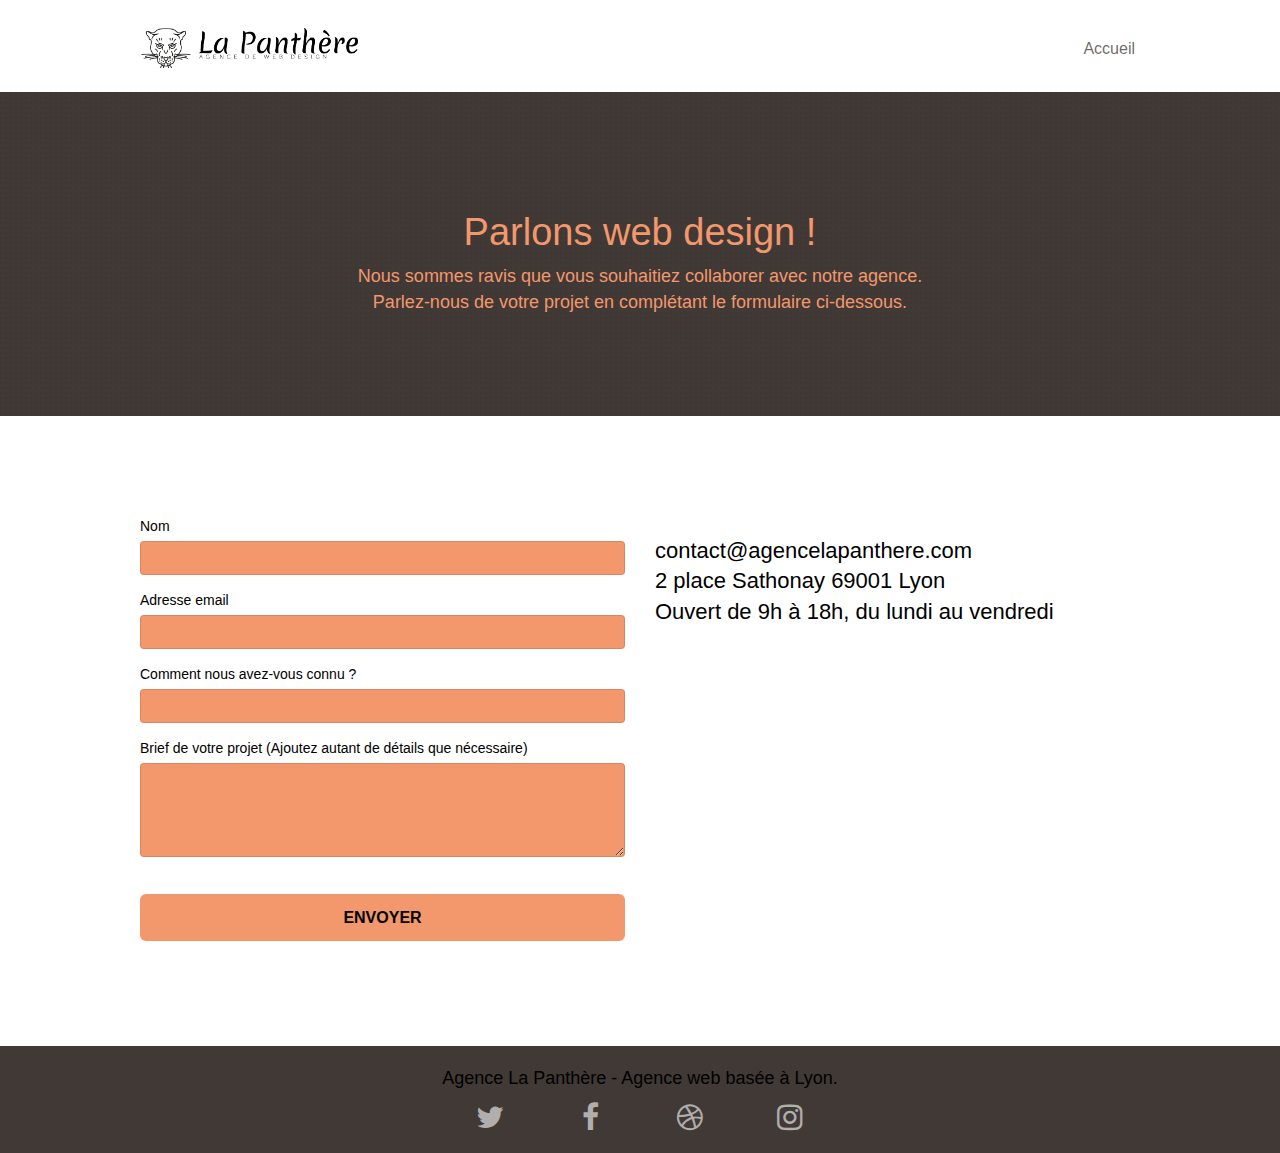
==== contact.html @ 07dc790e "codesource" ====
<!doctype html>
<html lang="fr">

<head>
	<meta charset="utf-8">
	<meta name="robots" content="index, follow">
	<meta name="description" content="Agence Web basée à Lyon –  la Panthère agence est une agence de Webdesign qui aide les entreprises à devenir attractives et visibles sur internet...">
	<meta name="viewport" content="width=device-width, initial-scale=1.0, viewport-fit=cover">
	<meta name="google-site-verification" content="GuNSpvfTi1DtYLwEtKOW0Fec4HpAKzJVIDXXCR2cjEI" />

	<link rel="shortcut icon" type="image/png" href="./img/favicon.png">
	<link rel="stylesheet" type="text/css" href="./css/bootstrap.min.css">
	<link rel="stylesheet" type="text/css" href="./css/style.css">
	<link rel="stylesheet" type="text/css" href="./css/font-awesome.min.css">
	<link rel="stylesheet" type="text/css" href="./css/et-line.min.css">

	<script src="./js/jquery-2.1.0.min.js"></script>
	<script src="./js/bootstrap.min.js"></script>
	<script src="./js/blocs.min.js"></script>
	<script src="./js/jqBootstrapValidation.js"></script>
	<script src="./js/formHandler.min.js"></script>
	<title>Contact</title>


	<!-- Analytics -->
	<script async src="https://www.googletagmanager.com/gtag/js?id=AW-CONVERSION_ID" defer></script>
	<script>
		window.dataLayer = window.dataLayer || [];
		function gtag() { dataLayer.push(arguments); }
		gtag('js', new Date());

		gtag('config', 'AW-CONVERSION_ID');
	</script>
	<!-- Analytics END -->

</head>

<body>
	<!-- Principal conteneur -->
	<div class="page-container">

		<!-- bloc-0 -->
		<header class="bloc bgc-white l-bloc " id="bloc-0">
			<div class="container bloc-sm">
				<nav class="navbar row" aria-label="navigation">
					<div class="navbar-header">
						<a class="navbar-brand" href="index.html"><img src="img/agence-la-panthere-monochrome.webp"
								alt="Agence Webdesign la Panthère" height="40" /></a>
						<button id="nav-toggle" type="button" class="ui-navbar-toggle navbar-toggle"
							data-toggle="collapse" data-target=".navbar-1">
							<span class="sr-only">Toggle navigation</span>
							<span class="icon-bar"></span>
							<span class="icon-bar"></span>
							<span class="icon-bar"></span>
						</button>
					</div>
					<div class="collapse navbar-collapse navbar-1 special-dropdown-nav">
						<ul class="site-navigation nav navbar-nav">
							<li>
								<a href="index.html">Accueil</a>
							</li>
						</ul>
					</div>
				</nav>
			</div>
		</header>
		<!-- bloc-0 END -->

		<!-- bloc-6 -->
		<Main>
			<section class="bloc bg-dots-bg bg-repeat bgc-atomic-tangerine d-bloc bloc-bg-texture texture-paper"
				id="bloc-6">
				<div class="container bloc-lg">
					<div class="row">
						<div class="col-sm-12">
							<h1 class="text-center hero-bloc-text tc-white">
								Parlons web design !
							</h1>
							<p class="text-center mg-lg tc-white tight-width-whitespace">
								Nous sommes ravis que vous souhaitiez collaborer avec notre agence.
								<br>
								Parlez-nous de votre projet en complétant le formulaire ci-dessous.
							</p>
						</div>
					</div>
				</div>
			</section>
			<!-- bloc-6 END -->

			<!-- bloc-7 -->
			<div class="bloc bgc-white l-bloc" id="bloc-7">
				<div class="container bloc-lg">
					<div class="row">
						<div class="col-sm-6">
							<form id="form_1" novalidate data-success-msg="Votre message a été envoyé." data-fail-msg="Désolé, il semble que notre serveur de messagerie ne réponde pas, Désolé pour le dérangement !">
								<div class="form-group">
									<label for="Nom">
										Nom
									</label>
									<input type="text" name="Nom" id="Nom" class="form-control orange-bc"
										required="required" />
								</div>
								<div class="form-group">
									<label for="email">
										Adresse email
									</label>
									<input type="email" name="email" id="email"
										class="form-control orange-bc" required="required" />
								</div>
								<div class="form-group">
									<label for="connaissance">
										Comment nous avez-vous connu ?
									</label>
									<input type="email" name="connu" id="connaissance"
										class="form-control orange-bc" required="required" />
								</div>
								<div class="form-group">
									<label for="message">
										Brief de votre projet (Ajoutez autant de détails que nécessaire)<br>
									</label>
									<textarea name="brief" id="message" class="form-control orange-bc" rows="4"
										cols="50" required="required">

						</textarea>
								</div>
								<button class="bloc-button btn btn-lg btn-block cta-hero btn-atomic-tangerine"
									type="submit">
									Envoyer
								</button>
							</form>
						</div>
						<div class="col-sm-6">
							<h2>
								contact@agencelapanthere.com
								<br>
								2 place Sathonay 69001 Lyon
								<br>
								Ouvert de 9h à 18h, du lundi au vendredi<br>
							</h2>
						</div>
					</div>
				</div>
			</div>
		</Main>
		<!-- bloc-7 END -->

		<!-- ScrollToTop Button -->
		<a href="#" class="bloc-button btn btn-d scrollToTop" onclick="scrollToTarget('1')"
			aria-label="retour en haut de page">
			<span class="fa fa-chevron-up"></span>
		</a>
		<!-- ScrollToTop Button END-->


		<!-- Footer - bloc-8 -->
		<footer class="bloc bgc-atomic-tangerine d-bloc" id="bloc-8">
			<div class="container bloc-sm">
				<div class="row">
					<div class="col-sm-12">
						<p class="text-center white">
							Agence La Panthère - Agence web basée à Lyon.<br>
						</p>
						<div class="row row-no-gutters social">
							<div class="col-sm-3">
								<div class="text-center">
									<a class="social" href="#" aria-label="twitter"><span
											class="fa fa-twitter icon-md"></span></a>
								</div>
							</div>
							<div class="col-sm-3">
								<div class="text-center">
									<a class="social" href="#" aria-label="facebook"><span
											class="fa fa-facebook icon-md"></span></a>
								</div>
							</div>
							<div class="col-sm-3">
								<div class="text-center">
									<a class="social" href="#" aria-label="dribble"><span
											class="fa fa-dribbble icon-md"></span></a>
								</div>
							</div>
							<div class="col-sm-3">
								<div class="text-center">
									<a class="social" href="#" aria-label="instgram"><span
											class="fa fa-instagram icon-md"></span></a>
								</div>
							</div>
						</div>
					</div>
				</div>
			</div>
		</footer>
		<!-- Footer - bloc-8 END -->

	</div>
	<!-- Principal conteneur END -->


</body>

</html>
---- css/style.css ----
body {
    margin: 0;
    padding: 0;
    background: #FFF;
    overflow-x: hidden;
    -webkit-font-smoothing: antialiased;
    -moz-osx-font-smoothing: grayscale;
}

a,
button {
    transition: all .3s ease-in-out;
    outline: none!important;
}

a:hover {
    text-decoration: none;
    cursor: pointer;
}

#page-loading-blocs-notifaction {
    position: fixed;
    top: 0;
    bottom: 0;
    width: 100%;
    z-index: 100000;
    background: #FFFFFF url("img/pageload-spinner.gif") no-repeat center center;
}

.bloc {
    width: 100%;
    clear: both;
    background: 50% 50% no-repeat;
    padding: 0 50px;
    -webkit-background-size: cover;
    -moz-background-size: cover;
    -o-background-size: cover;
    background-size: cover;
    position: relative;
}

.bloc .container {
    padding-left: 0;
    padding-right: 0;
}

.bloc-lg {
    padding: 100px 50px;
}

.bloc-md {
    padding: 50px;
}

.bloc-sm {
    padding: 20px 50px;
}

.bg-center,
.bg-l-edge,
.bg-r-edge,
.bg-t-edge,
.bg-b-edge,
.bg-tl-edge,
.bg-bl-edge,
.bg-tr-edge,
.bg-br-edge,
.bg-repeat {
    -webkit-background-size: auto!important;
    -moz-background-size: auto!important;
    -o-background-size: auto!important;
    background-size: auto!important;
}

.bg-repeat {
    background: repeat;
}

.bg-t-edge {
    background: top no-repeat;
}

.bloc-bg-texture::before {
    content: "";
    background-size: 2px 2px;
    position: absolute;
    top: 0;
    bottom: 0;
    left: 0;
    right: 0;
}

.texture-paper::before {
    background: url("img/texture-paper.png");
    background-size: 280px 280px;
}

.b-parallax {
    background-attachment: fixed;
}

.d-bloc {
    color: rgba(255, 255, 255, .7);
}

.d-bloc button:hover {
    color: rgba(255, 255, 255, .9);
}

.d-bloc .icon-round,
.d-bloc .icon-square,
.d-bloc .icon-rounded,
.d-bloc .icon-semi-rounded-a,
.d-bloc .icon-semi-rounded-b {
    border-color: rgba(255, 255, 255, .9);
}

.d-bloc .divider-h span {
    border-color: rgba(255, 255, 255, .2);
}

.d-bloc .a-btn,
.d-bloc .navbar a,
.d-bloc .navbar-brand,
.d-bloc a .icon-sm,
.d-bloc a .icon-md,
.d-bloc a .icon-lg,
.d-bloc a .icon-xl,
.d-bloc h1 a,
.d-bloc h2 a,
.d-bloc h3 a,
.d-bloc h4 a,
.d-bloc h5 a,
.d-bloc h6 a,
.d-bloc p a {
    color: rgba(255, 255, 255, .6);
}

.d-bloc .a-btn:hover,
.d-bloc .navbar a:hover,
.d-bloc .navbar-brand:hover,
.d-bloc a:hover .icon-sm,
.d-bloc a:hover .icon-md,
.d-bloc a:hover .icon-lg,
.d-bloc a:hover .icon-xl,
.d-bloc h1 a:hover,
.d-bloc h2 a:hover,
.d-bloc h3 a:hover,
.d-bloc h4 a:hover,
.d-bloc h5 a:hover,
.d-bloc h6 a:hover,
.d-bloc p a:hover {
    color: rgba(255, 255, 255, 1);
}

.d-bloc .navbar-toggle .icon-bar {
    background: rgba(255, 255, 255, 1);
}

.d-bloc .btn-wire,
.d-bloc .btn-wire:hover {
    color: rgba(255, 255, 255, 1);
    border-color: rgba(255, 255, 255, 1);
}

.d-bloc .panel {
    color: rgba(0, 0, 0, .5);
}

.d-bloc .panel button:hover {
    color: rgba(0, 0, 0, .7);
}

.d-bloc .panel icon {
    border-color: rgba(0, 0, 0, .7);
}

.d-bloc .panel .divider-h span {
    border-color: rgba(0, 0, 0, .1);
}

.d-bloc .panel .a-btn {
    color: rgba(0, 0, 0, .6);
}

.d-bloc .panel .a-btn:hover {
    color: rgba(0, 0, 0, 1);
}

.d-bloc .panel .btn-wire,
.d-bloc .panel .btn-wire:hover {
    color: rgba(0, 0, 0, .7);
    border-color: rgba(0, 0, 0, .3);
}

.d-bloc .panel,
.l-bloc {
    color: rgba(0, 0, 0, .5);
}

.d-bloc .panel button:hover,
.l-bloc button:hover {
    color: rgba(0, 0, 0, .7);
}

.l-bloc .icon-round,
.l-bloc .icon-square,
.l-bloc .icon-rounded,
.l-bloc .icon-semi-rounded-a,
.l-bloc .icon-semi-rounded-b {
    border-color: rgba(0, 0, 0, .7);
}

.d-bloc .panel .divider-h span,
.l-bloc .divider-h span {
    border-color: rgba(0, 0, 0, .1);
}

.d-bloc .panel .a-btn,
.l-bloc .a-btn,
.l-bloc .navbar a,
.l-bloc .navbar-brand,
.l-bloc a .icon-sm,
.l-bloc a .icon-md,
.l-bloc a .icon-lg,
.l-bloc a .icon-xl,
.l-bloc h1 a,
.l-bloc h2 a,
.l-bloc h3 a,
.l-bloc h4 a,
.l-bloc h5 a,
.l-bloc h6 a,
.l-bloc p a {
    color: rgba(0, 0, 0, .6);
}

.d-bloc .panel .a-btn:hover,
.l-bloc .a-btn:hover,
.l-bloc .navbar a:hover,
.l-bloc .navbar-brand:hover,
.l-bloc a:hover .icon-sm,
.l-bloc a:hover .icon-md,
.l-bloc a:hover .icon-lg,
.l-bloc a:hover .icon-xl,
.l-bloc h1 a:hover,
.l-bloc h2 a:hover,
.l-bloc h3 a:hover,
.l-bloc h4 a:hover,
.l-bloc h5 a:hover,
.l-bloc h6 a:hover,
.l-bloc p a:hover {
    color: rgba(0, 0, 0, 1);
}

.l-bloc .navbar-toggle .icon-bar {
    color: rgba(0, 0, 0, .6);
}

.d-bloc .panel .btn-wire,
.d-bloc .panel .btn-wire:hover,
.l-bloc .btn-wire,
.l-bloc .btn-wire:hover {
    color: rgba(0, 0, 0, .7);
    border-color: rgba(0, 0, 0, .3);
}

.voffset {
    margin-top: 30px;
}

.voffset-lg {
    margin-top: 80px;
}

.row-no-gutters {
    margin-right: 0;
    margin-left: 0;
}

.row.row-no-gutters > [class^="col-"],
.row.row-no-gutters > [class*=" col-"] {
    padding-right: 0;
    padding-left: 0;
}

#bloc-1-hero h1 {
    font-size: 32px;
}

.navbar {
    margin-bottom: 0;
    z-index: 1;
}

.navbar-brand {
    height: auto;
    padding: 3px 15px;
    font-size: 25px;
    font-weight: normal;
    font-weight: 600;
    line-height: 44px;
}

.navbar-brand img {
    max-height: 200px;
    margin: 0 5px 0 0;
    display: inline;
}

.navbar-brand img[src$=svg] {
    min-width: 100px;
}

.nav-center .navbar-brand img {
    margin: 0;
}

.navbar .nav {
    padding-top: 2px;
    margin-right: -16px;
    float: right;
    z-index: 1;
}

.nav > li {
    float: left;
    margin-top: 4px;
    font-size: 16px;
}

.navbar-nav .open .dropdown-menu > li > a {
    text-align: inherit;
}

.nav > li a:hover,
.nav > li a:focus {
    background: transparent;
}

.navbar-toggle {
    margin: 10px 10px 0 0;
    border: 0px;
}

.navbar-toggle:hover {
    background: transparent!important;
}

.navbar-toggle .icon-bar {
    background-color: rgba(0, 0, 0, .5);
    width: 26px;
}

.nav-invert .navbar .nav {
    float: left;
}

.nav-invert .navbar-header,
.nav-invert .navbar-brand {
    float: right;
    position: relative;
    z-index: 2;
}

@media (min-width: 768px) {
    .site-navigation {
        position: absolute;
        top: 50%;
        right: 20px;
        transform: translate(0, -50%);
        -webkit-transform: translateY(-50%);
    }
    .nav > li .dropdown-menu a,
    .nav > li .dropdown-menu a:hover {
        color: #484848;
    }
    .nav-invert .site-navigation {
        left: 0;
        right: 0;
    }
    .nav-center {
        text-align: center;
    }
    .nav-center .navbar-header {
        width: 100%;
    }
    .nav-center .navbar-header,
    .nav-center .navbar-brand,
    .nav-center .nav > li {
        float: none;
        display: inline-block;
    }
    .nav-center .site-navigation {
        position: relative;
        width: 100%;
        right: 0;
        margin-right: 0px;
        margin-top: 20px;
    }
    .nav-center.mini-nav .navbar-toggle {
        float: none;
        margin: 10px auto 0;
    }
}

.nav > li > .dropdown a {
    background: none!important;
    display: block;
    padding: 14px 15px;
}

nav .caret {
    margin: 0 5px;
}

.dropdown-menu .dropdown-menu {
    top: -8px;
    left: 100%;
}

.dropdown-menu .dropmenu-flow-right {
    top: 100%;
    left: 0;
    margin-left: -1px;
    border-top-left-radius: 0;
    border-top-right-radius: 0;
}

.dropdown-menu .dropdown span {
    border: 4px solid black;
    border-top-color: transparent;
    border-right-color: transparent;
    border-bottom-color: transparent;
    margin: 6px -5px 0 0!important;
    float: right;
}

.mg-md {
    margin-top: 10px;
    margin-bottom: 20px;
}

.mg-lg {
    margin-top: 10px;
    margin-bottom: 40px;
}

.btn {
    margin: 0 5px 5px 0;
}

.btn.pull-right {
    margin: 0 0 5px 5px;
}

.btn-d,
.btn-d:hover,
.btn-d:focus {
    color: #FFF;
    background: rgba(0, 0, 0, .3);
}

button {
    outline: none!important;
}

.btn-rd {
    border-radius: 40px;
}

.btn-clean {
    border: 1px solid rgba(0, 0, 0, .08);
    border-bottom-color: rgba(0, 0, 0, .1);
    text-shadow: 0 1px 0 rgba(0, 0, 1, .1);
    box-shadow: 0 1px 3px rgba(0, 0, 1, .25), inset 0 1px 0 0 rgba(255, 255, 255, .15);
}

.icon-md {
    font-size: 30px!important;
}

.icon-lg {
    font-size: 60px!important;
}

.sm-shadow {
    text-shadow: 0 1px 2px rgba(0, 0, 0, .3);
}

.panel-sq,
.panel-sq .panel-heading,
.panel-sq .panel-footer {
    border-radius: 0;
}

.panel-rd {
    border-radius: 30px;
}

.panel-rd .panel-heading {
    border-radius: 29px 29px 0 0;
}

.panel-rd .panel-footer {
    border-radius: 0 0 29px 29px;
}

.form-control {
    border-color: rgba(0, 0, 0, .1);
    box-shadow: none;
    color:#000;
}

.scrollToTop {
    width: 40px;
    height: 40px;
    position: fixed;
    bottom: 20px;
    right: 20px;
    opacity: 0;
    z-index: 500;
    transition: all .3s ease-in-out;
}

.scrollToTop span {
    margin-top: 6px;
}

.showScrollTop {
    font-size: 14px;
    opacity: 1;
}

a[data-lightbox] {
    position: relative;
    display: block;
    text-align: center;
}

a[data-lightbox]:hover::before {
    content: "+";
    font-family: "HelveticaNeue-Light", "Helvetica Neue Light", "Helvetica Neue", Helvetica, Arial;
    font-size: 32px;
    width: 50px;
    height: 50px;
    margin-left: -25px;
    border-radius: 50%;
    background: rgba(0, 0, 0, .6);
    color: #FFF;
    font-weight: 100;
    z-index: 1;
    position: absolute;
    top: 50%;
    transform: translateY(-50%);
    -webkit-transform: translateY(-50%);
}

a[data-lightbox]:hover img {
    opacity: 0.6;
    -webkit-animation-fill-mode: none;
    animation-fill-mode: none;
}

#lightbox-modal {
    display: flex;
    align-items: center;
}

#lightbox-modal .modal-dialog {
    width: 90%;
    max-width: 900px;
    margin: 0 auto 0;
}

#lightbox-modal .modal-dialog img {
    max-height: 90vh;
    margin: 0 auto;
}

.lightbox-caption {
    padding: 20px;
    color: #FFF;
    background: rgba(0, 0, 0, .5);
    position: absolute;
    left: 15px;
    right: 15px;
    bottom: 5px;
}

.close-lightbox {
    color: #FFF;
    font-size: 30px;
    position: absolute;
    top: 20px;
    right: 20px;
    z-index: 20;
    background: rgba(0, 0, 0, .5);
    border: none;
    line-height: 30px;
    padding: 0 9px 5px;
    opacity: 0.3;
}

.close-lightbox:hover,
.next-lightbox:hover,
.prev-lightbox:hover {
    opacity: 1.0;
    color: #FFF;
}

.next-lightbox,
.prev-lightbox {
    font-size: 20px;
    color: rgba(255, 255, 255, .9);
    background: rgba(0, 0, 0, .5);
    transition: all .2s ease-in-out;
    position: absolute;
    top: 45%;
    z-index: 1;
    opacity: 0.4;
}

.next-lightbox {
    padding: 6px 8px 1px 13px;
    right: 25px;
}

.prev-lightbox {
    padding: 6px 13px 1px 10px;
    left: 25px;
}

.snapshot-lb .modal-body {
    padding-bottom: 45px;
}

.snapshot-lb .lightbox-caption {
    padding: 0;
    color: rgba(0, 0, 0, .5);
    background: none;
}

h1,
h2,
h3,
h4,
h5,
h6,
p,
label,
.btn,
a {
    font-family: "helvetica";
    font-weight: 400;
    color: #000000;
}
.orange-bc {
    background-color: #F3976C;
}
.container {
    max-width: 1000px;
}

.hero-bloc-text {
    font-size: 38px;
}

.hero-bloc-text-sub {
    font-size: 36px;
}

.statement-bloc-text {
    line-height: 26px;
    font-style: italic;
    font-size: 20px;
    text-align: center;
    font-weight: lighter;
    max-width: 520px;
    margin: auto auto auto auto;
}

p {
    font-size: 18px;
}

.tight-width-whitespace {
    max-width: 600px;
    margin: auto auto auto auto;
}

.h1 {
    font-size: 20px;
    font-family: "Open Sans";
}
h2 {
    font-size: 22px;
    line-height: 1.4em;
}


.cta-hero {
    margin-top: 22px;
    text-transform: uppercase;
    padding: 12px 28px 12px 28px;
    font-size: 16px;
    font-weight: 700;
}

.social {
    max-width: 400px;
    margin: auto auto auto auto;
}

h2 {
    font-size: 22px;
    line-height: 1.4em;
}

h3 {
    font-size: 15px;
    text-transform: uppercase;
    font-weight: 700;
    color: #333333!important;
}

.med-width-whitespace {
    max-width: 800px;
    margin: auto auto auto auto;
    box-shadow: 0px 0px 0px #000000;
}

h1 {
    color: #333333!important;
}

h4 {
    color: #333333!important;
}

.icons {
    margin-bottom: 14px;
    margin-top: 24px;
}



.portfolio-thumb {
    margin-bottom: 24px;
}

.portfolio-row {
    margin-bottom: 44px;
    margin-top: 50px;
}

.avatar {
    box-shadow: 0px 4px 9px rgba(0, 0, 0, 0.3);
}

.black-background {
    background-color: rgba(165, 147, 99, 0.7);
    padding: 40px 40px 40px 40px;
}

.bold-link {
    font-weight: 900;
    text-decoration: underline!important;
}

.bgc-white {
    background-color: #FFFFFF;
}

.bgc-dark-slate-blue {
    background-color: #364577;
}

.bgc-atomic-tangerine {
    background-color: #413936;
}

.tc-white {
    color: #F3976C!important;
}

.btn-atomic-tangerine {
    background: #F3976C;
    color: #000;
}

.btn-atomic-tangerine:hover {
    background: #c27956!important;
    color: #FFFFFF!important;
}

.ltc-white {
    color: #FFFFFF!important;
}

.ltc-white:hover {
    color: #cccccc!important;
}

.ltc-atomic-tangerine {
    color: #F3976C!important;
}

.ltc-atomic-tangerine:hover {
    color: #c27956!important;
}

.icon-dark-slate-blue {
    color: #364577!important;
    border-color: #364577!important;
}

.bg-dots-bg {
    background-image: url("../img/dots-bg.png");
}

.bg-lines-h2-bg {
    background-image: url("../img/lines-h2-bg.png");
}

.bg-banniere {
    background-image: url("../img/agence-la-panthere.jpg");
}

.bg-presentation {
    background-image: url("../img/image-de-presentation.webp");
}

@media (max-width: 1024px) {
    .bloc {
        padding-left: 20px;
        padding-right: 20px;
    }
    .bloc.full-width-bloc,
    .bloc-tile-2.full-width-bloc .container,
    .bloc-tile-3.full-width-bloc .container,
    .bloc-tile-4.full-width-bloc .container {
        padding-left: 0;
        padding-right: 0;
    }
}

@media (max-width: 992px) and (min-width: 768px) {
    .navbar .nav {
        max-width: 80%
    }
    .nav-center.navbar .nav {
        max-width: 100%
    }
}

@media only screen and (min-width: 768px) and (max-device-width: 1024px) and (orientation: landscape) {
    .b-parallax {
        background-attachment: scroll;
    }
}

@media only screen and (min-device-width: 1024px) and (max-device-width: 1366px) and (-webkit-min-device-pixel-ratio: 1.5) {
    .b-parallax {
        background-attachment: scroll;
    }
}

@media (max-width: 991px) {
    .container {
        width: 100%;
    }
    .b-parallax {
        background-attachment: scroll;
    }
    .page-container,
    #hero-bloc {
        overflow-x: hidden;
        position: relative;
    }
    .bloc {
        padding-left: constant(safe-area-inset-left);
        padding-right: constant(safe-area-inset-right);
    }
    .bloc-group,
    .bloc-group .bloc {
        display: block;
        width: 100%;
    }
    .bloc-fill-screen .fill-bloc-top-edge,
    .bloc-fill-screen .fill-bloc-bottom-edge {
        padding: 0 20px;
        padding-left: constant(safe-area-inset-left);
        padding-right: constant(safe-area-inset-right);
    }
}

@media (max-width: 767px) {
    .page-container {
        overflow-x: hidden;
        position: relative;
    }
    h1,
    h2,
    h3,
    h4,
    h5,
    h6,
    p,
    #disqus_thread {
        padding-left: 10px!important;
        padding-right: 10px!important;
    }
    .b-parallax {
        background-attachment: scroll;
    }
    .navbar .nav {
        padding-top: 0;
        border-top: 1px solid rgba(0, 0, 0, .2);
        float: none!important;
    }
    .navbar.row {
        margin-left: 0;
        margin-right: 0;
    }
    .site-navigation {
        position: inherit;
        transform: none;
        -webkit-transform: none;
        -ms-transform: none;
    }
    .nav > li {
        margin-top: 0;
        border-bottom: 1px solid rgba(0, 0, 0, .1);
        background: rgba(0, 0, 0, .05);
        text-align: left;
        padding-left: 15px;
        width: 100%;
    }
    .nav > li:hover {
        background: rgba(0, 0, 0, .08);
    }
    .dropdown .dropdown a .caret {
        float: none;
        margin: 5px 0 0 10px!important;
        border: 4px solid black;
        border-bottom-color: transparent;
        border-right-color: transparent;
        border-left-color: transparent;
    }
    #hero-bloc .navbar .nav {
        background: rgba(0, 0, 0, .8);
    }
    #hero-bloc .navbar .nav a {
        color: rgba(255, 255, 255, .6);
    }
    .hero {
        padding: 50px 0;
    }
    .hero-nav {
        left: -1px;
        right: -1px;
    }
    .navbar-collapse {
        padding: 0;
        overflow-x: hidden;
        -webkit-box-shadow: none;
        box-shadow: none;
    }
    .navbar-brand img {
        max-height: 40px;
        width: auto;
    }
    .nav-invert .navbar-header {
        float: none;
        width: 100%;
    }
    .nav-invert .navbar-toggle {
        float: left;
        margin-left: 10px;
    }
    .bloc {
        padding-left: 0;
        padding-right: 0;
    }
    .bloc-xxl,
    .bloc-xl,
    .bloc-lg {
        padding: 40px 0;
    }
    .bloc-sm,
    .bloc-md {
        padding-left: 0;
        padding-right: 0;
    }
    .bloc-tile-2 .container,
    .bloc-tile-3 .container,
    .bloc-tile-4 .container,
    .bloc-fill-screen .fill-bloc-top-edge,
    .bloc-fill-screen .fill-bloc-bottom-edge {
        padding-left: 0;
        padding-right: 0;
    }
    .a-block {
        padding: 0 10px;
    }
    .btn-dwn {
        display: none;
    }
    .voffset {
        margin-top: 5px;
    }
    .voffset-md {
        margin-top: 20px;
    }
    .voffset-lg {
        margin-top: 30px;
    }
    form {
        padding: 5px;
    }
    .close-lightbox {
        display: inline-block;
    }
    .blocsapp-device-iphone5 {
        background-size: 216px 425px;
        padding-top: 60px;
        width: 216px;
        height: 425px;
    }
    .blocsapp-device-iphone5 img {
        width: 180px;
        height: 320px;
    }
}

@media (max-width: 400px) {
    .bloc {
        padding-left: 0;
        padding-right: 0;
    }
}

@media (max-width: 767px) {
    .bloc-mob-center-text {
        text-align: center;
    }
}
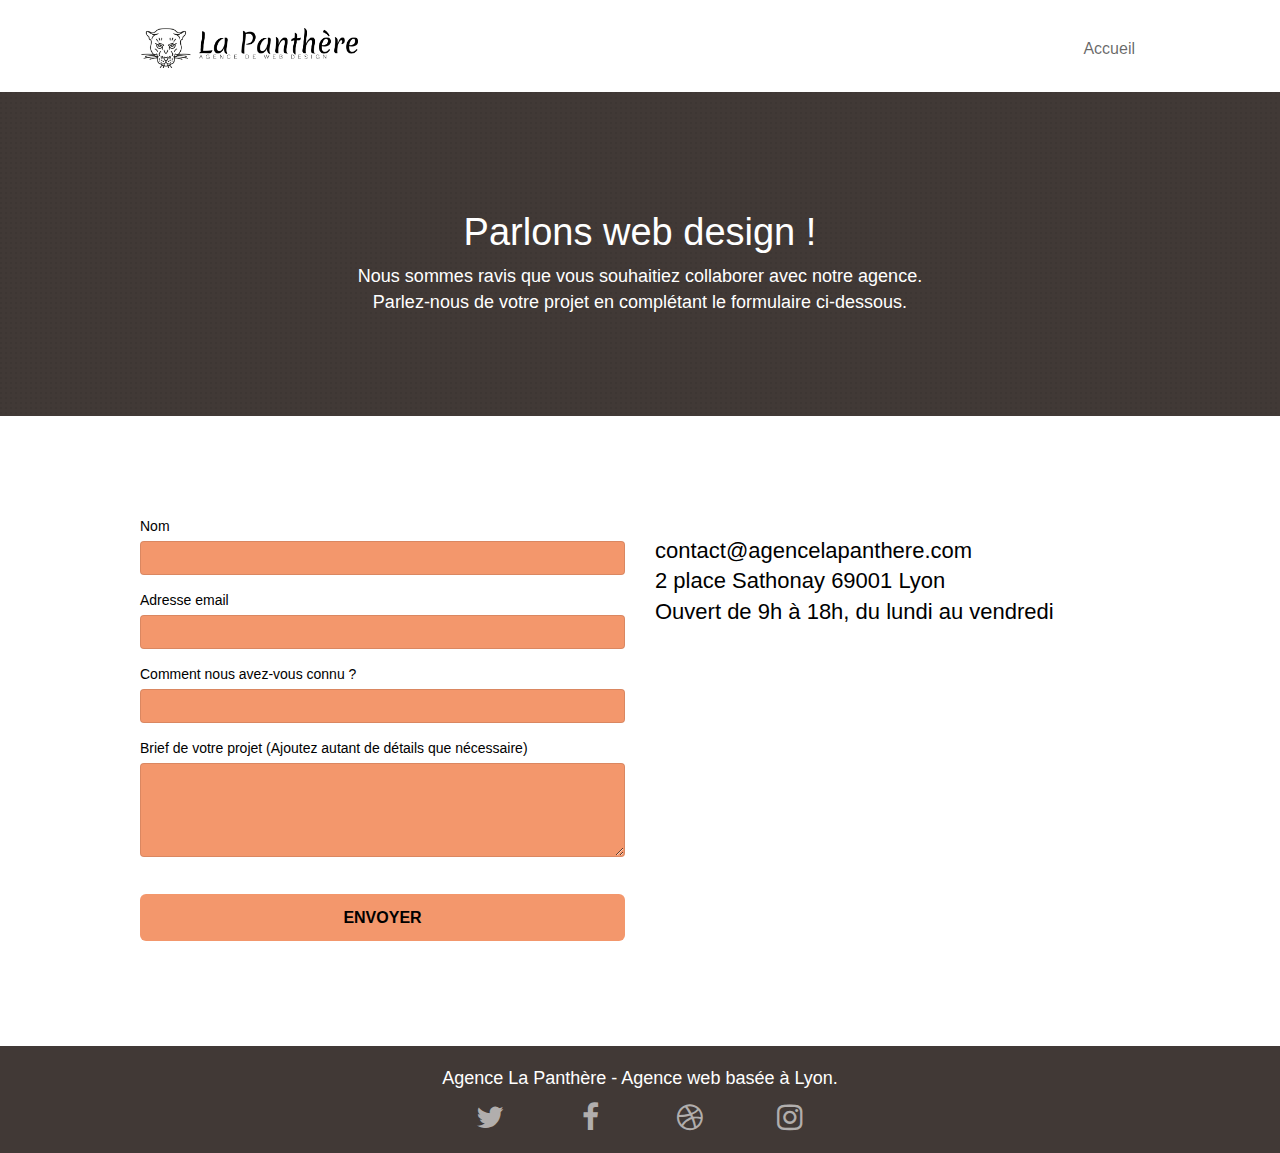
==== commit dc6acce6: "change color" ====
--- a/contact.html
+++ b/contact.html
@@ -4,15 +4,16 @@
 <head>
 	<meta charset="utf-8">
 	<meta name="robots" content="index, follow">
-	<meta name="description" content="Agence Web basée à Lyon –  la Panthère agence est une agence de Webdesign qui aide les entreprises à devenir attractives et visibles sur internet...">
+	<meta name="description"
+		content="Agence Web basée à Lyon –  la Panthère agence est une agence de Webdesign qui aide les entreprises à devenir attractives et visibles sur internet...">
 	<meta name="viewport" content="width=device-width, initial-scale=1.0, viewport-fit=cover">
 	<meta name="google-site-verification" content="GuNSpvfTi1DtYLwEtKOW0Fec4HpAKzJVIDXXCR2cjEI" />
 
 	<link rel="shortcut icon" type="image/png" href="./img/favicon.png">
 	<link rel="stylesheet" type="text/css" href="./css/bootstrap.min.css">
-	<link rel="stylesheet" type="text/css" href="./css/style.css">
 	<link rel="stylesheet" type="text/css" href="./css/font-awesome.min.css">
 	<link rel="stylesheet" type="text/css" href="./css/et-line.min.css">
+	<link rel="stylesheet" type="text/css" href="./css/style.css">
 
 	<script src="./js/jquery-2.1.0.min.js"></script>
 	<script src="./js/bootstrap.min.js"></script>
@@ -92,7 +93,8 @@
 				<div class="container bloc-lg">
 					<div class="row">
 						<div class="col-sm-6">
-							<form id="form_1" novalidate data-success-msg="Votre message a été envoyé." data-fail-msg="Désolé, il semble que notre serveur de messagerie ne réponde pas, Désolé pour le dérangement !">
+							<form id="form_1" novalidate data-success-msg="Votre message a été envoyé."
+								data-fail-msg="Désolé, il semble que notre serveur de messagerie ne réponde pas, Désolé pour le dérangement !">
 								<div class="form-group">
 									<label for="Nom">
 										Nom
@@ -104,15 +106,15 @@
 									<label for="email">
 										Adresse email
 									</label>
-									<input type="email" name="email" id="email"
-										class="form-control orange-bc" required="required" />
+									<input type="email" name="email" id="email" class="form-control orange-bc"
+										required="required" />
 								</div>
 								<div class="form-group">
 									<label for="connaissance">
 										Comment nous avez-vous connu ?
 									</label>
-									<input type="email" name="connu" id="connaissance"
-										class="form-control orange-bc" required="required" />
+									<input type="email" name="connu" id="connaissance" class="form-control orange-bc"
+										required="required" />
 								</div>
 								<div class="form-group">
 									<label for="message">
--- a/css/style.css
+++ b/css/style.css
@@ -681,6 +681,7 @@
 
 p {
     font-size: 18px;
+    color: #ffffff;
 }
 
 .tight-width-whitespace {
@@ -780,7 +781,7 @@
 }
 
 .tc-white {
-    color: #F3976C!important;
+    color: #FFFFFF!important;
 }
 
 .btn-atomic-tangerine {
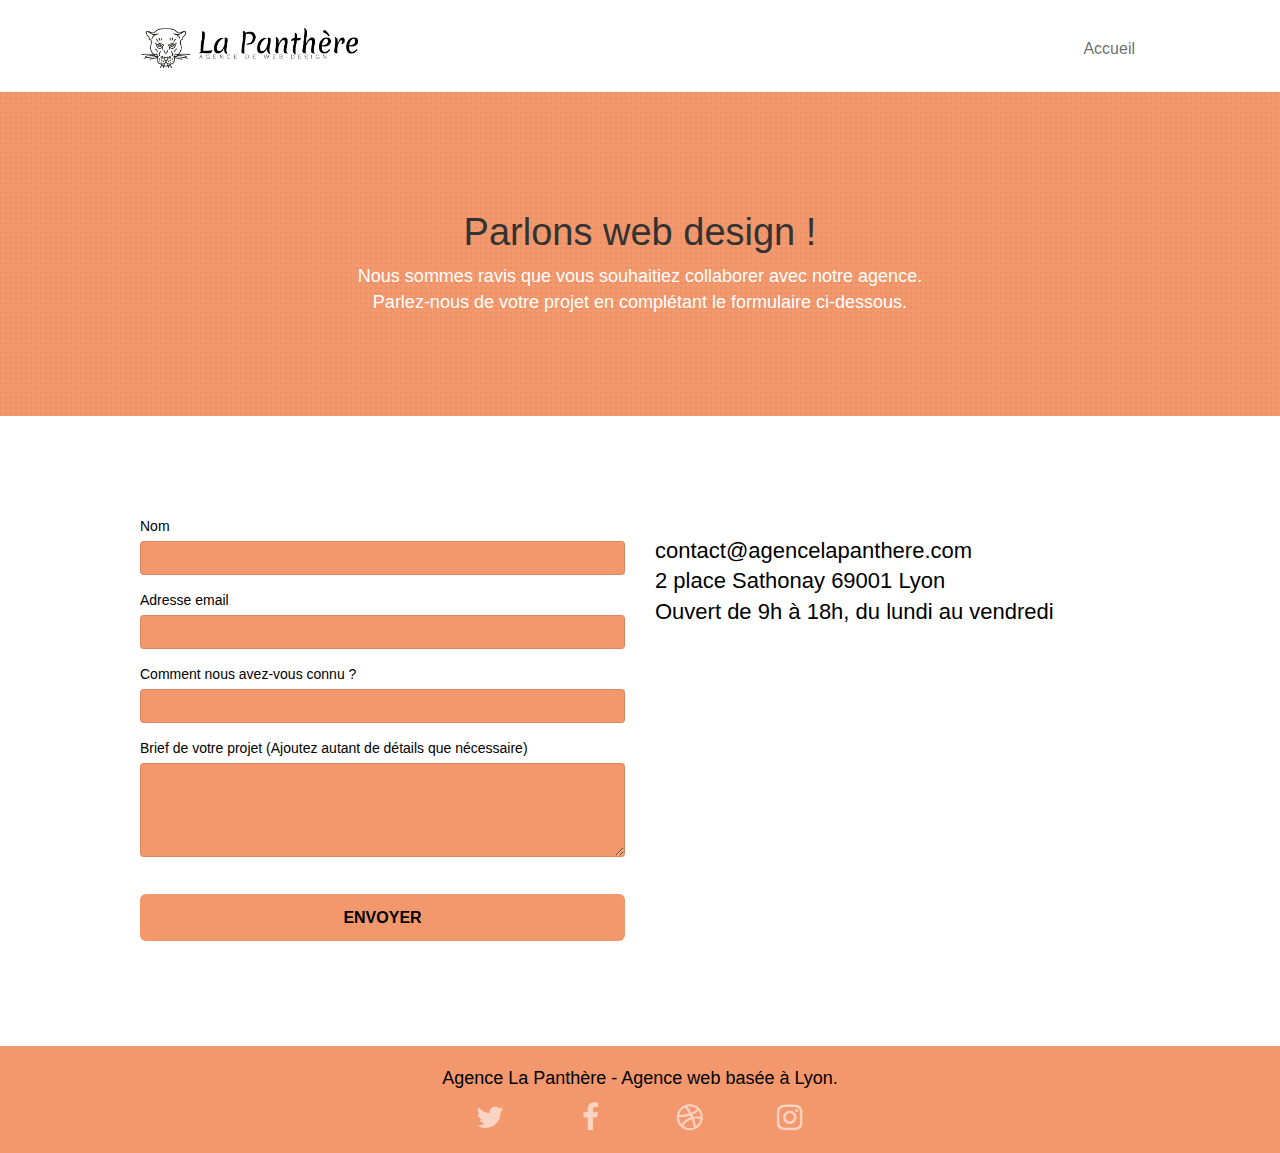
==== commit 259acd2e: "change color" ====
--- a/contact.html
+++ b/contact.html
@@ -74,7 +74,7 @@
 				<div class="container bloc-lg">
 					<div class="row">
 						<div class="col-sm-12">
-							<h1 class="text-center hero-bloc-text tc-white">
+							<h1 class="text-center hero-bloc-text ">
 								Parlons web design !
 							</h1>
 							<p class="text-center mg-lg tc-white tight-width-whitespace">
--- a/css/style.css
+++ b/css/style.css
@@ -681,7 +681,6 @@
 
 p {
     font-size: 18px;
-    color: #ffffff;
 }
 
 .tight-width-whitespace {
@@ -777,7 +776,7 @@
 }
 
 .bgc-atomic-tangerine {
-    background-color: #413936;
+    background-color: #F3976C;
 }
 
 .tc-white {
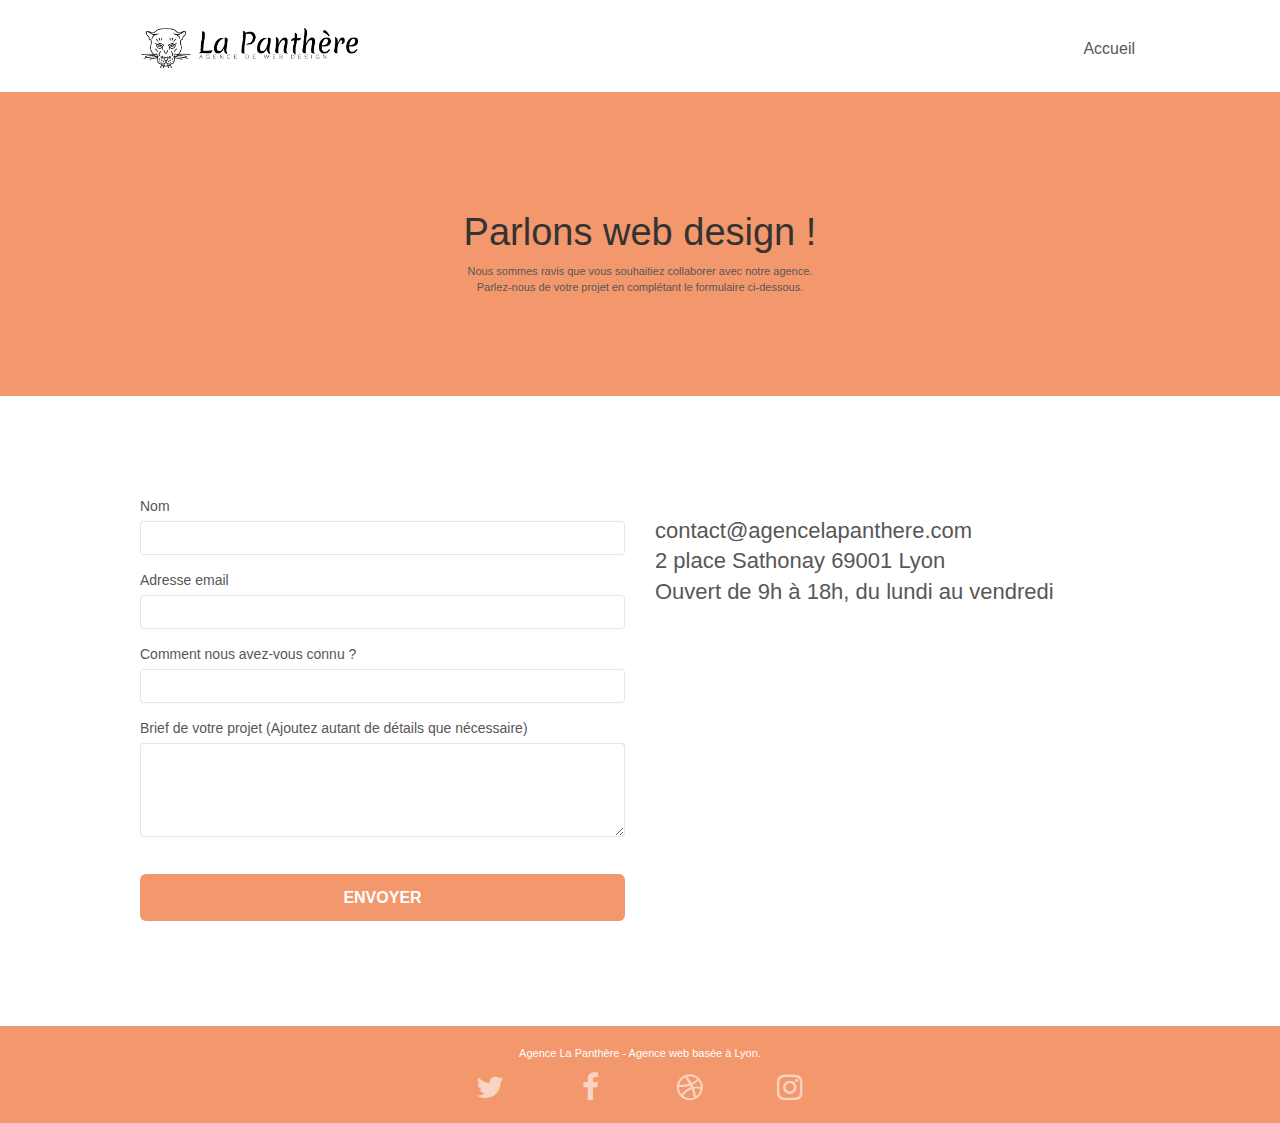
==== commit 9839ecd6: "change code" ====
--- a/contact.html
+++ b/contact.html
@@ -77,7 +77,7 @@
 							<h1 class="text-center hero-bloc-text ">
 								Parlons web design !
 							</h1>
-							<p class="text-center mg-lg tc-white tight-width-whitespace">
+							<p class="text-center mg-lg tight-width-whitespace">
 								Nous sommes ravis que vous souhaitiez collaborer avec notre agence.
 								<br>
 								Parlez-nous de votre projet en complétant le formulaire ci-dessous.
--- a/css/style.css
+++ b/css/style.css
@@ -1,1047 +1,760 @@
-body {
-    margin: 0;
-    padding: 0;
-    background: #FFF;
-    overflow-x: hidden;
-    -webkit-font-smoothing: antialiased;
-    -moz-osx-font-smoothing: grayscale;
-}
-
-a,
-button {
-    transition: all .3s ease-in-out;
-    outline: none!important;
-}
-
-a:hover {
-    text-decoration: none;
-    cursor: pointer;
-}
-
-#page-loading-blocs-notifaction {
-    position: fixed;
-    top: 0;
-    bottom: 0;
-    width: 100%;
-    z-index: 100000;
-    background: #FFFFFF url("img/pageload-spinner.gif") no-repeat center center;
-}
-
-.bloc {
-    width: 100%;
-    clear: both;
-    background: 50% 50% no-repeat;
-    padding: 0 50px;
-    -webkit-background-size: cover;
-    -moz-background-size: cover;
-    -o-background-size: cover;
-    background-size: cover;
-    position: relative;
-}
-
-.bloc .container {
-    padding-left: 0;
-    padding-right: 0;
-}
-
-.bloc-lg {
-    padding: 100px 50px;
-}
-
-.bloc-md {
-    padding: 50px;
-}
-
-.bloc-sm {
-    padding: 20px 50px;
-}
-
-.bg-center,
-.bg-l-edge,
-.bg-r-edge,
-.bg-t-edge,
-.bg-b-edge,
-.bg-tl-edge,
-.bg-bl-edge,
-.bg-tr-edge,
-.bg-br-edge,
-.bg-repeat {
-    -webkit-background-size: auto!important;
-    -moz-background-size: auto!important;
-    -o-background-size: auto!important;
-    background-size: auto!important;
-}
-
-.bg-repeat {
-    background: repeat;
-}
-
-.bg-t-edge {
-    background: top no-repeat;
-}
-
-.bloc-bg-texture::before {
-    content: "";
-    background-size: 2px 2px;
-    position: absolute;
-    top: 0;
-    bottom: 0;
-    left: 0;
-    right: 0;
-}
-
-.texture-paper::before {
-    background: url("img/texture-paper.png");
-    background-size: 280px 280px;
-}
-
-.b-parallax {
-    background-attachment: fixed;
-}
-
-.d-bloc {
-    color: rgba(255, 255, 255, .7);
-}
-
-.d-bloc button:hover {
-    color: rgba(255, 255, 255, .9);
-}
-
-.d-bloc .icon-round,
-.d-bloc .icon-square,
-.d-bloc .icon-rounded,
-.d-bloc .icon-semi-rounded-a,
-.d-bloc .icon-semi-rounded-b {
-    border-color: rgba(255, 255, 255, .9);
-}
-
-.d-bloc .divider-h span {
-    border-color: rgba(255, 255, 255, .2);
-}
-
-.d-bloc .a-btn,
-.d-bloc .navbar a,
-.d-bloc .navbar-brand,
-.d-bloc a .icon-sm,
-.d-bloc a .icon-md,
-.d-bloc a .icon-lg,
-.d-bloc a .icon-xl,
-.d-bloc h1 a,
-.d-bloc h2 a,
-.d-bloc h3 a,
-.d-bloc h4 a,
-.d-bloc h5 a,
-.d-bloc h6 a,
-.d-bloc p a {
-    color: rgba(255, 255, 255, .6);
-}
-
-.d-bloc .a-btn:hover,
-.d-bloc .navbar a:hover,
-.d-bloc .navbar-brand:hover,
-.d-bloc a:hover .icon-sm,
-.d-bloc a:hover .icon-md,
-.d-bloc a:hover .icon-lg,
-.d-bloc a:hover .icon-xl,
-.d-bloc h1 a:hover,
-.d-bloc h2 a:hover,
-.d-bloc h3 a:hover,
-.d-bloc h4 a:hover,
-.d-bloc h5 a:hover,
-.d-bloc h6 a:hover,
-.d-bloc p a:hover {
-    color: rgba(255, 255, 255, 1);
-}
-
-.d-bloc .navbar-toggle .icon-bar {
-    background: rgba(255, 255, 255, 1);
-}
-
-.d-bloc .btn-wire,
-.d-bloc .btn-wire:hover {
-    color: rgba(255, 255, 255, 1);
-    border-color: rgba(255, 255, 255, 1);
-}
-
-.d-bloc .panel {
-    color: rgba(0, 0, 0, .5);
-}
-
-.d-bloc .panel button:hover {
-    color: rgba(0, 0, 0, .7);
-}
-
-.d-bloc .panel icon {
-    border-color: rgba(0, 0, 0, .7);
-}
-
-.d-bloc .panel .divider-h span {
-    border-color: rgba(0, 0, 0, .1);
-}
-
-.d-bloc .panel .a-btn {
-    color: rgba(0, 0, 0, .6);
-}
-
-.d-bloc .panel .a-btn:hover {
-    color: rgba(0, 0, 0, 1);
-}
-
-.d-bloc .panel .btn-wire,
-.d-bloc .panel .btn-wire:hover {
-    color: rgba(0, 0, 0, .7);
-    border-color: rgba(0, 0, 0, .3);
-}
-
-.d-bloc .panel,
-.l-bloc {
-    color: rgba(0, 0, 0, .5);
-}
-
-.d-bloc .panel button:hover,
-.l-bloc button:hover {
-    color: rgba(0, 0, 0, .7);
-}
-
-.l-bloc .icon-round,
-.l-bloc .icon-square,
-.l-bloc .icon-rounded,
-.l-bloc .icon-semi-rounded-a,
-.l-bloc .icon-semi-rounded-b {
-    border-color: rgba(0, 0, 0, .7);
-}
-
-.d-bloc .panel .divider-h span,
-.l-bloc .divider-h span {
-    border-color: rgba(0, 0, 0, .1);
-}
-
-.d-bloc .panel .a-btn,
-.l-bloc .a-btn,
-.l-bloc .navbar a,
-.l-bloc .navbar-brand,
-.l-bloc a .icon-sm,
-.l-bloc a .icon-md,
-.l-bloc a .icon-lg,
-.l-bloc a .icon-xl,
-.l-bloc h1 a,
-.l-bloc h2 a,
-.l-bloc h3 a,
-.l-bloc h4 a,
-.l-bloc h5 a,
-.l-bloc h6 a,
-.l-bloc p a {
-    color: rgba(0, 0, 0, .6);
-}
-
-.d-bloc .panel .a-btn:hover,
-.l-bloc .a-btn:hover,
-.l-bloc .navbar a:hover,
-.l-bloc .navbar-brand:hover,
-.l-bloc a:hover .icon-sm,
-.l-bloc a:hover .icon-md,
-.l-bloc a:hover .icon-lg,
-.l-bloc a:hover .icon-xl,
-.l-bloc h1 a:hover,
-.l-bloc h2 a:hover,
-.l-bloc h3 a:hover,
-.l-bloc h4 a:hover,
-.l-bloc h5 a:hover,
-.l-bloc h6 a:hover,
-.l-bloc p a:hover {
-    color: rgba(0, 0, 0, 1);
-}
-
-.l-bloc .navbar-toggle .icon-bar {
-    color: rgba(0, 0, 0, .6);
-}
-
-.d-bloc .panel .btn-wire,
-.d-bloc .panel .btn-wire:hover,
-.l-bloc .btn-wire,
-.l-bloc .btn-wire:hover {
-    color: rgba(0, 0, 0, .7);
-    border-color: rgba(0, 0, 0, .3);
-}
-
-.voffset {
-    margin-top: 30px;
-}
-
-.voffset-lg {
-    margin-top: 80px;
-}
-
-.row-no-gutters {
-    margin-right: 0;
-    margin-left: 0;
-}
-
-.row.row-no-gutters > [class^="col-"],
-.row.row-no-gutters > [class*=" col-"] {
-    padding-right: 0;
-    padding-left: 0;
-}
-
-#bloc-1-hero h1 {
-    font-size: 32px;
-}
-
-.navbar {
-    margin-bottom: 0;
-    z-index: 1;
-}
-
-.navbar-brand {
-    height: auto;
-    padding: 3px 15px;
-    font-size: 25px;
-    font-weight: normal;
-    font-weight: 600;
-    line-height: 44px;
-}
-
-.navbar-brand img {
-    max-height: 200px;
-    margin: 0 5px 0 0;
-    display: inline;
-}
-
-.navbar-brand img[src$=svg] {
-    min-width: 100px;
-}
-
-.nav-center .navbar-brand img {
-    margin: 0;
-}
-
-.navbar .nav {
-    padding-top: 2px;
-    margin-right: -16px;
-    float: right;
-    z-index: 1;
-}
-
-.nav > li {
-    float: left;
-    margin-top: 4px;
-    font-size: 16px;
-}
-
-.navbar-nav .open .dropdown-menu > li > a {
-    text-align: inherit;
-}
-
-.nav > li a:hover,
-.nav > li a:focus {
-    background: transparent;
-}
-
-.navbar-toggle {
-    margin: 10px 10px 0 0;
-    border: 0px;
-}
-
-.navbar-toggle:hover {
-    background: transparent!important;
-}
-
-.navbar-toggle .icon-bar {
-    background-color: rgba(0, 0, 0, .5);
-    width: 26px;
-}
-
-.nav-invert .navbar .nav {
-    float: left;
-}
-
-.nav-invert .navbar-header,
-.nav-invert .navbar-brand {
-    float: right;
-    position: relative;
-    z-index: 2;
-}
-
-@media (min-width: 768px) {
-    .site-navigation {
-        position: absolute;
-        top: 50%;
-        right: 20px;
-        transform: translate(0, -50%);
-        -webkit-transform: translateY(-50%);
-    }
-    .nav > li .dropdown-menu a,
-    .nav > li .dropdown-menu a:hover {
-        color: #484848;
-    }
-    .nav-invert .site-navigation {
-        left: 0;
-        right: 0;
-    }
-    .nav-center {
-        text-align: center;
-    }
-    .nav-center .navbar-header {
-        width: 100%;
-    }
-    .nav-center .navbar-header,
-    .nav-center .navbar-brand,
-    .nav-center .nav > li {
-        float: none;
-        display: inline-block;
-    }
-    .nav-center .site-navigation {
-        position: relative;
-        width: 100%;
-        right: 0;
-        margin-right: 0px;
-        margin-top: 20px;
-    }
-    .nav-center.mini-nav .navbar-toggle {
-        float: none;
-        margin: 10px auto 0;
-    }
-}
-
-.nav > li > .dropdown a {
-    background: none!important;
-    display: block;
-    padding: 14px 15px;
-}
-
-nav .caret {
-    margin: 0 5px;
-}
-
-.dropdown-menu .dropdown-menu {
-    top: -8px;
-    left: 100%;
-}
-
-.dropdown-menu .dropmenu-flow-right {
-    top: 100%;
-    left: 0;
-    margin-left: -1px;
-    border-top-left-radius: 0;
-    border-top-right-radius: 0;
-}
-
-.dropdown-menu .dropdown span {
-    border: 4px solid black;
-    border-top-color: transparent;
-    border-right-color: transparent;
-    border-bottom-color: transparent;
-    margin: 6px -5px 0 0!important;
-    float: right;
-}
-
-.mg-md {
-    margin-top: 10px;
-    margin-bottom: 20px;
-}
-
-.mg-lg {
-    margin-top: 10px;
-    margin-bottom: 40px;
-}
-
-.btn {
-    margin: 0 5px 5px 0;
-}
-
-.btn.pull-right {
-    margin: 0 0 5px 5px;
-}
-
-.btn-d,
-.btn-d:hover,
-.btn-d:focus {
-    color: #FFF;
-    background: rgba(0, 0, 0, .3);
-}
-
-button {
-    outline: none!important;
-}
-
-.btn-rd {
-    border-radius: 40px;
-}
-
-.btn-clean {
-    border: 1px solid rgba(0, 0, 0, .08);
-    border-bottom-color: rgba(0, 0, 0, .1);
-    text-shadow: 0 1px 0 rgba(0, 0, 1, .1);
-    box-shadow: 0 1px 3px rgba(0, 0, 1, .25), inset 0 1px 0 0 rgba(255, 255, 255, .15);
-}
-
-.icon-md {
-    font-size: 30px!important;
-}
-
-.icon-lg {
-    font-size: 60px!important;
-}
-
-.sm-shadow {
-    text-shadow: 0 1px 2px rgba(0, 0, 0, .3);
-}
-
-.panel-sq,
-.panel-sq .panel-heading,
-.panel-sq .panel-footer {
-    border-radius: 0;
-}
-
-.panel-rd {
-    border-radius: 30px;
-}
-
-.panel-rd .panel-heading {
-    border-radius: 29px 29px 0 0;
-}
-
-.panel-rd .panel-footer {
-    border-radius: 0 0 29px 29px;
-}
-
-.form-control {
-    border-color: rgba(0, 0, 0, .1);
-    box-shadow: none;
-    color:#000;
-}
-
-.scrollToTop {
-    width: 40px;
-    height: 40px;
-    position: fixed;
-    bottom: 20px;
-    right: 20px;
-    opacity: 0;
-    z-index: 500;
-    transition: all .3s ease-in-out;
-}
-
-.scrollToTop span {
-    margin-top: 6px;
-}
-
-.showScrollTop {
-    font-size: 14px;
-    opacity: 1;
-}
-
-a[data-lightbox] {
-    position: relative;
-    display: block;
-    text-align: center;
-}
-
-a[data-lightbox]:hover::before {
-    content: "+";
-    font-family: "HelveticaNeue-Light", "Helvetica Neue Light", "Helvetica Neue", Helvetica, Arial;
-    font-size: 32px;
-    width: 50px;
-    height: 50px;
-    margin-left: -25px;
-    border-radius: 50%;
-    background: rgba(0, 0, 0, .6);
-    color: #FFF;
-    font-weight: 100;
-    z-index: 1;
-    position: absolute;
-    top: 50%;
-    transform: translateY(-50%);
-    -webkit-transform: translateY(-50%);
-}
-
-a[data-lightbox]:hover img {
-    opacity: 0.6;
-    -webkit-animation-fill-mode: none;
-    animation-fill-mode: none;
-}
-
-#lightbox-modal {
-    display: flex;
-    align-items: center;
-}
-
-#lightbox-modal .modal-dialog {
-    width: 90%;
-    max-width: 900px;
-    margin: 0 auto 0;
-}
-
-#lightbox-modal .modal-dialog img {
-    max-height: 90vh;
-    margin: 0 auto;
-}
-
-.lightbox-caption {
-    padding: 20px;
-    color: #FFF;
-    background: rgba(0, 0, 0, .5);
-    position: absolute;
-    left: 15px;
-    right: 15px;
-    bottom: 5px;
-}
-
-.close-lightbox {
-    color: #FFF;
-    font-size: 30px;
-    position: absolute;
-    top: 20px;
-    right: 20px;
-    z-index: 20;
-    background: rgba(0, 0, 0, .5);
-    border: none;
-    line-height: 30px;
-    padding: 0 9px 5px;
-    opacity: 0.3;
-}
-
-.close-lightbox:hover,
-.next-lightbox:hover,
-.prev-lightbox:hover {
-    opacity: 1.0;
-    color: #FFF;
-}
-
-.next-lightbox,
-.prev-lightbox {
-    font-size: 20px;
-    color: rgba(255, 255, 255, .9);
-    background: rgba(0, 0, 0, .5);
-    transition: all .2s ease-in-out;
-    position: absolute;
-    top: 45%;
-    z-index: 1;
-    opacity: 0.4;
-}
-
-.next-lightbox {
-    padding: 6px 8px 1px 13px;
-    right: 25px;
-}
-
-.prev-lightbox {
-    padding: 6px 13px 1px 10px;
-    left: 25px;
-}
-
-.snapshot-lb .modal-body {
-    padding-bottom: 45px;
-}
-
-.snapshot-lb .lightbox-caption {
-    padding: 0;
-    color: rgba(0, 0, 0, .5);
-    background: none;
-}
-
-h1,
-h2,
-h3,
-h4,
-h5,
-h6,
-p,
-label,
-.btn,
-a {
-    font-family: "helvetica";
-    font-weight: 400;
-    color: #000000;
-}
-.orange-bc {
-    background-color: #F3976C;
-}
-.container {
-    max-width: 1000px;
-}
-
-.hero-bloc-text {
-    font-size: 38px;
-}
-
-.hero-bloc-text-sub {
-    font-size: 36px;
-}
-
-.statement-bloc-text {
-    line-height: 26px;
-    font-style: italic;
-    font-size: 20px;
-    text-align: center;
-    font-weight: lighter;
-    max-width: 520px;
-    margin: auto auto auto auto;
-}
-
-p {
-    font-size: 18px;
-}
-
-.tight-width-whitespace {
-    max-width: 600px;
-    margin: auto auto auto auto;
-}
-
-.h1 {
-    font-size: 20px;
-    font-family: "Open Sans";
-}
-h2 {
-    font-size: 22px;
-    line-height: 1.4em;
-}
-
-
-.cta-hero {
-    margin-top: 22px;
-    text-transform: uppercase;
-    padding: 12px 28px 12px 28px;
-    font-size: 16px;
-    font-weight: 700;
-}
-
-.social {
-    max-width: 400px;
-    margin: auto auto auto auto;
-}
-
-h2 {
-    font-size: 22px;
-    line-height: 1.4em;
-}
-
-h3 {
-    font-size: 15px;
-    text-transform: uppercase;
-    font-weight: 700;
-    color: #333333!important;
-}
-
-.med-width-whitespace {
-    max-width: 800px;
-    margin: auto auto auto auto;
-    box-shadow: 0px 0px 0px #000000;
-}
-
-h1 {
-    color: #333333!important;
-}
-
-h4 {
-    color: #333333!important;
-}
-
-.icons {
-    margin-bottom: 14px;
-    margin-top: 24px;
-}
-
-
-
-.portfolio-thumb {
-    margin-bottom: 24px;
-}
-
-.portfolio-row {
-    margin-bottom: 44px;
-    margin-top: 50px;
-}
-
-.avatar {
-    box-shadow: 0px 4px 9px rgba(0, 0, 0, 0.3);
-}
-
-.black-background {
-    background-color: rgba(165, 147, 99, 0.7);
-    padding: 40px 40px 40px 40px;
-}
-
-.bold-link {
-    font-weight: 900;
-    text-decoration: underline!important;
-}
-
-.bgc-white {
-    background-color: #FFFFFF;
-}
-
-.bgc-dark-slate-blue {
-    background-color: #364577;
-}
-
-.bgc-atomic-tangerine {
-    background-color: #F3976C;
-}
-
-.tc-white {
-    color: #FFFFFF!important;
-}
-
-.btn-atomic-tangerine {
-    background: #F3976C;
-    color: #000;
-}
-
-.btn-atomic-tangerine:hover {
-    background: #c27956!important;
-    color: #FFFFFF!important;
-}
-
-.ltc-white {
-    color: #FFFFFF!important;
-}
-
-.ltc-white:hover {
-    color: #cccccc!important;
-}
-
-.ltc-atomic-tangerine {
-    color: #F3976C!important;
-}
-
-.ltc-atomic-tangerine:hover {
-    color: #c27956!important;
-}
-
-.icon-dark-slate-blue {
-    color: #364577!important;
-    border-color: #364577!important;
-}
-
-.bg-dots-bg {
-    background-image: url("../img/dots-bg.png");
-}
-
-.bg-lines-h2-bg {
-    background-image: url("../img/lines-h2-bg.png");
-}
-
-.bg-banniere {
-    background-image: url("../img/agence-la-panthere.jpg");
-}
-
-.bg-presentation {
-    background-image: url("../img/image-de-presentation.webp");
-}
-
-@media (max-width: 1024px) {
-    .bloc {
-        padding-left: 20px;
-        padding-right: 20px;
-    }
-    .bloc.full-width-bloc,
-    .bloc-tile-2.full-width-bloc .container,
-    .bloc-tile-3.full-width-bloc .container,
-    .bloc-tile-4.full-width-bloc .container {
-        padding-left: 0;
-        padding-right: 0;
-    }
-}
-
-@media (max-width: 992px) and (min-width: 768px) {
-    .navbar .nav {
-        max-width: 80%
-    }
-    .nav-center.navbar .nav {
-        max-width: 100%
-    }
-}
-
-@media only screen and (min-width: 768px) and (max-device-width: 1024px) and (orientation: landscape) {
-    .b-parallax {
-        background-attachment: scroll;
-    }
-}
-
-@media only screen and (min-device-width: 1024px) and (max-device-width: 1366px) and (-webkit-min-device-pixel-ratio: 1.5) {
-    .b-parallax {
-        background-attachment: scroll;
-    }
-}
-
-@media (max-width: 991px) {
-    .container {
-        width: 100%;
-    }
-    .b-parallax {
-        background-attachment: scroll;
-    }
-    .page-container,
-    #hero-bloc {
-        overflow-x: hidden;
-        position: relative;
-    }
-    .bloc {
-        padding-left: constant(safe-area-inset-left);
-        padding-right: constant(safe-area-inset-right);
-    }
-    .bloc-group,
-    .bloc-group .bloc {
-        display: block;
-        width: 100%;
-    }
-    .bloc-fill-screen .fill-bloc-top-edge,
-    .bloc-fill-screen .fill-bloc-bottom-edge {
-        padding: 0 20px;
-        padding-left: constant(safe-area-inset-left);
-        padding-right: constant(safe-area-inset-right);
-    }
-}
-
-@media (max-width: 767px) {
-    .page-container {
-        overflow-x: hidden;
-        position: relative;
-    }
-    h1,
-    h2,
-    h3,
-    h4,
-    h5,
-    h6,
-    p,
-    #disqus_thread {
-        padding-left: 10px!important;
-        padding-right: 10px!important;
-    }
-    .b-parallax {
-        background-attachment: scroll;
-    }
-    .navbar .nav {
-        padding-top: 0;
-        border-top: 1px solid rgba(0, 0, 0, .2);
-        float: none!important;
-    }
-    .navbar.row {
-        margin-left: 0;
-        margin-right: 0;
-    }
-    .site-navigation {
-        position: inherit;
-        transform: none;
-        -webkit-transform: none;
-        -ms-transform: none;
-    }
-    .nav > li {
-        margin-top: 0;
-        border-bottom: 1px solid rgba(0, 0, 0, .1);
-        background: rgba(0, 0, 0, .05);
-        text-align: left;
-        padding-left: 15px;
-        width: 100%;
-    }
-    .nav > li:hover {
-        background: rgba(0, 0, 0, .08);
-    }
-    .dropdown .dropdown a .caret {
-        float: none;
-        margin: 5px 0 0 10px!important;
-        border: 4px solid black;
-        border-bottom-color: transparent;
-        border-right-color: transparent;
-        border-left-color: transparent;
-    }
-    #hero-bloc .navbar .nav {
-        background: rgba(0, 0, 0, .8);
-    }
-    #hero-bloc .navbar .nav a {
-        color: rgba(255, 255, 255, .6);
-    }
-    .hero {
-        padding: 50px 0;
-    }
-    .hero-nav {
-        left: -1px;
-        right: -1px;
-    }
-    .navbar-collapse {
-        padding: 0;
-        overflow-x: hidden;
-        -webkit-box-shadow: none;
-        box-shadow: none;
-    }
-    .navbar-brand img {
-        max-height: 40px;
-        width: auto;
-    }
-    .nav-invert .navbar-header {
-        float: none;
-        width: 100%;
-    }
-    .nav-invert .navbar-toggle {
-        float: left;
-        margin-left: 10px;
-    }
-    .bloc {
-        padding-left: 0;
-        padding-right: 0;
-    }
-    .bloc-xxl,
-    .bloc-xl,
-    .bloc-lg {
-        padding: 40px 0;
-    }
-    .bloc-sm,
-    .bloc-md {
-        padding-left: 0;
-        padding-right: 0;
-    }
-    .bloc-tile-2 .container,
-    .bloc-tile-3 .container,
-    .bloc-tile-4 .container,
-    .bloc-fill-screen .fill-bloc-top-edge,
-    .bloc-fill-screen .fill-bloc-bottom-edge {
-        padding-left: 0;
-        padding-right: 0;
-    }
-    .a-block {
-        padding: 0 10px;
-    }
-    .btn-dwn {
-        display: none;
-    }
-    .voffset {
-        margin-top: 5px;
-    }
-    .voffset-md {
-        margin-top: 20px;
-    }
-    .voffset-lg {
-        margin-top: 30px;
-    }
-    form {
-        padding: 5px;
-    }
-    .close-lightbox {
-        display: inline-block;
-    }
-    .blocsapp-device-iphone5 {
-        background-size: 216px 425px;
-        padding-top: 60px;
-        width: 216px;
-        height: 425px;
-    }
-    .blocsapp-device-iphone5 img {
-        width: 180px;
-        height: 320px;
-    }
-}
-
-@media (max-width: 400px) {
-    .bloc {
-        padding-left: 0;
-        padding-right: 0;
-    }
-}
-
-@media (max-width: 767px) {
-    .bloc-mob-center-text {
-        text-align: center;
-    }
-}+body {
+    margin : 0;
+    padding : 0;
+    background : #FFF;
+    overflow-x : hidden;
+    }
+    a, button {
+    transition : all 0.3s ease-in-out;
+    outline : none !important ;
+    }
+    a:hover {
+    text-decoration : none;
+    cursor : pointer;
+    }
+    #page-loading-blocs-notifaction {
+    position : fixed;
+    top : 0;
+    bottom : 0;
+    width : 100%;
+    z-index : 100000;
+    background : url("img/pageload-spinner.gif") center center no-repeat #FFFFFF;
+    }
+    .bloc {
+    width : 100%;
+    clear : both;
+    background : 50% 50% no-repeat;
+    padding : 0 50px;
+    background-size : cover;
+    position : relative;
+    }
+    .bloc .container {
+    padding-left : 0;
+    padding-right : 0;
+    }
+    .bloc-lg {
+    padding : 100px 50px;
+    }
+    .bloc-md {
+    padding : 50px;
+    }
+    .bloc-sm {
+    padding : 20px 50px;
+    }
+    .bg-center, .bg-l-edge, .bg-r-edge, .bg-t-edge, .bg-b-edge, .bg-tl-edge, .bg-bl-edge, .bg-tr-edge, .bg-br-edge, .bg-repeat {
+    background-size : auto !important ;
+    }
+    .bg-repeat {
+    background : repeat;
+    }
+    .bg-t-edge {
+    background : top no-repeat;
+    }
+    .bloc-bg-texture::before {
+    content : "";
+    background-size : 2px 2px;
+    position : absolute;
+    top : 0;
+    bottom : 0;
+    left : 0;
+    right : 0;
+    }
+    .texture-paper::before {
+    background : url("img/texture-paper.png");
+    background-size : 280px 280px;
+    }
+    .b-parallax {
+    background-attachment : fixed;
+    }
+    .d-bloc {
+    color : rgb(255, 255, 255, 0.7);
+    }
+    .d-bloc button:hover {
+    color : rgb(255, 255, 255, 0.9);
+    }
+    .d-bloc .icon-round, .d-bloc .icon-square, .d-bloc .icon-rounded, .d-bloc .icon-semi-rounded-a, .d-bloc .icon-semi-rounded-b {
+    border-color : rgb(255, 255, 255, 0.9);
+    }
+    .d-bloc .divider-h span {
+    border-color : rgb(255, 255, 255, 0.2);
+    }
+    .d-bloc .a-btn, .d-bloc .navbar a, .d-bloc .navbar-brand, .d-bloc a .icon-sm, .d-bloc a .icon-md, .d-bloc a .icon-lg, .d-bloc a .icon-xl, .d-bloc h1 a, .d-bloc h2 a, .d-bloc h3 a, .d-bloc h4 a, .d-bloc h5 a, .d-bloc h6 a, .d-bloc p a {
+    color : rgb(255, 255, 255, 0.6);
+    }
+    .d-bloc .a-btn:hover, .d-bloc .navbar a:hover, .d-bloc .navbar-brand:hover, .d-bloc a:hover .icon-sm, .d-bloc a:hover .icon-md, .d-bloc a:hover .icon-lg, .d-bloc a:hover .icon-xl, .d-bloc h1 a:hover, .d-bloc h2 a:hover, .d-bloc h3 a:hover, .d-bloc h4 a:hover, .d-bloc h5 a:hover, .d-bloc h6 a:hover, .d-bloc p a:hover {
+    color : rgb(255, 255, 255, 1);
+    }
+    .d-bloc .navbar-toggle .icon-bar {
+    background : rgb(255, 255, 255, 1);
+    }
+    .d-bloc .btn-wire, .d-bloc .btn-wire:hover {
+    color : rgb(255, 255, 255, 1);
+    border-color : rgb(255, 255, 255, 1);
+    }
+    .d-bloc .panel {
+    color : rgb(0, 0, 0, 0.5);
+    }
+    .d-bloc .panel button:hover {
+    color : rgb(0, 0, 0, 0.7);
+    }
+    .d-bloc .panel icon {
+    border-color : rgb(0, 0, 0, 0.7);
+    }
+    .d-bloc .panel .divider-h span {
+    border-color : rgb(0, 0, 0, 0.1);
+    }
+    .d-bloc .panel .a-btn {
+    color : rgb(0, 0, 0, 0.6);
+    }
+    .d-bloc .panel .a-btn:hover {
+    color : rgb(0, 0, 0, 1);
+    }
+    .d-bloc .panel .btn-wire, .d-bloc .panel .btn-wire:hover {
+    color : rgb(0, 0, 0, 0.7);
+    border-color : rgb(0, 0, 0, 0.3);
+    }
+    .d-bloc .panel, .l-bloc {
+    color : rgb(0, 0, 0, 0.5);
+    }
+    .d-bloc .panel button:hover, .l-bloc button:hover {
+    color : rgb(0, 0, 0, 0.7);
+    }
+    .l-bloc .icon-round, .l-bloc .icon-square, .l-bloc .icon-rounded, .l-bloc .icon-semi-rounded-a, .l-bloc .icon-semi-rounded-b {
+    border-color : rgb(0, 0, 0, 0.7);
+    }
+    .d-bloc .panel .divider-h span, .l-bloc .divider-h span {
+    border-color : rgb(0, 0, 0, 0.1);
+    }
+    .d-bloc .panel .a-btn, .l-bloc .a-btn, .l-bloc .navbar a, .l-bloc .navbar-brand, .l-bloc a .icon-sm, .l-bloc a .icon-md, .l-bloc a .icon-lg, .l-bloc a .icon-xl, .l-bloc h1 a, .l-bloc h2 a, .l-bloc h3 a, .l-bloc h4 a, .l-bloc h5 a, .l-bloc h6 a, .l-bloc p a {
+    color : rgb(0, 0, 0, 0.6);
+    }
+    .d-bloc .panel .a-btn:hover, .l-bloc .a-btn:hover, .l-bloc .navbar a:hover, .l-bloc .navbar-brand:hover, .l-bloc a:hover .icon-sm, .l-bloc a:hover .icon-md, .l-bloc a:hover .icon-lg, .l-bloc a:hover .icon-xl, .l-bloc h1 a:hover, .l-bloc h2 a:hover, .l-bloc h3 a:hover, .l-bloc h4 a:hover, .l-bloc h5 a:hover, .l-bloc h6 a:hover, .l-bloc p a:hover {
+    color : rgb(0, 0, 0, 1);
+    }
+    .l-bloc .navbar-toggle .icon-bar {
+    color : rgb(0, 0, 0, 0.6);
+    }
+    .d-bloc .panel .btn-wire, .d-bloc .panel .btn-wire:hover, .l-bloc .btn-wire, .l-bloc .btn-wire:hover {
+    color : rgb(0, 0, 0, 0.7);
+    border-color : rgb(0, 0, 0, 0.3);
+    }
+    .voffset {
+    margin-top : 30px;
+    }
+    .voffset-lg {
+    margin-top : 80px;
+    }
+    .row-no-gutters {
+    margin-right : 0;
+    margin-left : 0;
+    }
+    .row.row-no-gutters > [class^="col-"], .row.row-no-gutters > [class*=" col-"] {
+    padding-right : 0;
+    padding-left : 0;
+    }
+    #bloc-1-hero h1 {
+    font-size : 32px;
+    }
+    .navbar {
+    margin-bottom : 0;
+    z-index : 1;
+    }
+    .navbar-brand {
+    height : auto;
+    padding : 3px 15px;
+    font-size : 25px;
+    font-weight : normal;
+    font-weight : 600;
+    line-height : 44px;
+    }
+    .navbar-brand img {
+    max-height : 200px;
+    margin : 0 5px 0 0;
+    display : inline;
+    }
+    .navbar-brand img[src$="svg"] {
+    min-width : 100px;
+    }
+    .nav-center .navbar-brand img {
+    margin : 0;
+    }
+    .navbar .nav {
+    padding-top : 2px;
+    margin-right : -16px;
+    float : right;
+    z-index : 1;
+    }
+    .nav > li {
+    float : left;
+    margin-top : 4px;
+    font-size : 16px;
+    }
+    .navbar-nav .open .dropdown-menu > li > a {
+    text-align : inherit;
+    }
+    .nav > li a:hover, .nav > li a:focus {
+    background : transparent;
+    }
+    .navbar-toggle {
+    margin : 10px 10px 0 0;
+    border : 0;
+    }
+    .navbar-toggle:hover {
+    background : transparent !important ;
+    }
+    .navbar-toggle .icon-bar {
+    background-color : rgb(0, 0, 0, 0.5);
+    width : 26px;
+    }
+    .nav-invert .navbar .nav {
+    float : left;
+    }
+    .nav-invert .navbar-header, .nav-invert .navbar-brand {
+    float : right;
+    position : relative;
+    z-index : 2;
+    }
+    @media (min-width: 768px) {
+    .site-navigation {
+    position : absolute;
+    top : 50%;
+    right : 20px;
+    transform : translate(0,-50%);
+    }
+    .nav > li .dropdown-menu a, .nav > li .dropdown-menu a:hover {
+    color : #484848;
+    }
+    .nav-invert .site-navigation {
+    left : 0;
+    right : 0;
+    }
+    .nav-center {
+    text-align : center;
+    }
+    .nav-center .navbar-header {
+    width : 100%;
+    }
+    .nav-center .navbar-header, .nav-center .navbar-brand, .nav-center .nav > li {
+    float : none;
+    display : inline-block;
+    }
+    .nav-center .site-navigation {
+    position : relative;
+    width : 100%;
+    right : 0;
+    margin-right : 0;
+    margin-top : 20px;
+    }
+    .nav-center.mini-nav .navbar-toggle {
+    float : none;
+    margin : 10px auto 0;
+    }
+    }
+    .nav > li > .dropdown a {
+    background : none !important ;
+    display : block;
+    padding : 14px 15px;
+    }
+    nav .caret {
+    margin : 0 5px;
+    }
+    .dropdown-menu .dropdown-menu {
+    top : -8px;
+    left : 100%;
+    }
+    .dropdown-menu .dropmenu-flow-right {
+    top : 100%;
+    left : 0;
+    margin-left : -1px;
+    border-top-left-radius : 0;
+    border-top-right-radius : 0;
+    }
+    .dropdown-menu .dropdown span {
+    border : black solid 4px;
+    border-top-color : transparent;
+    border-right-color : transparent;
+    border-bottom-color : transparent;
+    margin : 6px -5px 0 0 !important ;
+    float : right;
+    }
+    .mg-md {
+    margin-top : 10px;
+    margin-bottom : 20px;
+    }
+    .mg-lg {
+    margin-top : 10px;
+    margin-bottom : 40px;
+    }
+    .btn {
+    margin : 0 5px 5px 0;
+    }
+    .btn.pull-right {
+    margin : 0 0 5px 5px;
+    }
+    .btn-d, .btn-d:hover, .btn-d:focus {
+    color : #FFF;
+    background : rgb(0, 0, 0, 0.3);
+    }
+    button {
+    outline : none !important ;
+    }
+    .btn-rd {
+    border-radius : 40px;
+    }
+    .btn-clean {
+    border : rgb(0, 0, 0, 0.08) solid 1px;
+    border-bottom-color : rgb(0, 0, 0, 0.1);
+    text-shadow : 0 1px 0 rgb(0, 0, 1, 0.1);
+    box-shadow : 0 1px 3px rgb(0, 0, 1, 0.25), 0 1px 0 0 rgb(255, 255, 255, 0.15) inset;
+    }
+    .icon-md {
+    font-size : 30px !important ;
+    }
+    .icon-lg {
+    font-size : 60px !important ;
+    }
+    .sm-shadow {
+    text-shadow : 0 1px 2px rgb(0, 0, 0, 0.3);
+    }
+    .panel-sq, .panel-sq .panel-heading, .panel-sq .panel-footer {
+    border-radius : 0;
+    }
+    .panel-rd {
+    border-radius : 30px;
+    }
+    .panel-rd .panel-heading {
+    border-radius : 29px 29px 0 0;
+    }
+    .panel-rd .panel-footer {
+    border-radius : 0 0 29px 29px;
+    }
+    .form-control {
+    border-color : rgb(0, 0, 0, 0.1);
+    box-shadow : none;
+    }
+    .scrollToTop {
+    width : 40px;
+    height : 40px;
+    position : fixed;
+    bottom : 20px;
+    right : 20px;
+    opacity : 0;
+    z-index : 500;
+    transition : all 0.3s ease-in-out;
+    }
+    .scrollToTop span {
+    margin-top : 6px;
+    }
+    .showScrollTop {
+    font-size : 14px;
+    opacity : 1;
+    }
+    a[data-lightbox] {
+    position : relative;
+    display : block;
+    text-align : center;
+    }
+    a[data-lightbox]:hover::before {
+    content : "+";
+    font-family : "HelveticaNeue-Light", "Helvetica Neue Light", "Helvetica Neue", Helvetica, Arial;
+    font-size : 32px;
+    width : 50px;
+    height : 50px;
+    margin-left : -25px;
+    border-radius : 50%;
+    background : rgb(0, 0, 0, 0.6);
+    color : #FFF;
+    font-weight : 100;
+    z-index : 1;
+    position : absolute;
+    top : 50%;
+    transform : translateY(-50%);
+    }
+    a[data-lightbox]:hover img {
+    opacity : 0.6;
+    animation-fill-mode : none;
+    }
+    #lightbox-modal {
+    display : flex;
+    align-items : center;
+    }
+    #lightbox-modal .modal-dialog {
+    width : 90%;
+    max-width : 900px;
+    margin : 0 auto 0;
+    }
+    #lightbox-modal .modal-dialog img {
+    max-height : 90vh;
+    margin : 0 auto;
+    }
+    .lightbox-caption {
+    padding : 20px;
+    color : #FFF;
+    background : rgb(0, 0, 0, 0.5);
+    position : absolute;
+    left : 15px;
+    right : 15px;
+    bottom : 5px;
+    }
+    .close-lightbox {
+    color : #FFF;
+    font-size : 30px;
+    position : absolute;
+    top : 20px;
+    right : 20px;
+    z-index : 20;
+    background : rgb(0, 0, 0, 0.5);
+    border : none;
+    line-height : 30px;
+    padding : 0 9px 5px;
+    opacity : 0.3;
+    }
+    .close-lightbox:hover, .next-lightbox:hover, .prev-lightbox:hover {
+    opacity : 1.0;
+    color : #FFF;
+    }
+    .next-lightbox, .prev-lightbox {
+    font-size : 20px;
+    color : rgb(255, 255, 255, 0.9);
+    background : rgb(0, 0, 0, 0.5);
+    transition : all 0.2s ease-in-out;
+    position : absolute;
+    top : 45%;
+    z-index : 1;
+    opacity : 0.4;
+    }
+    .next-lightbox {
+    padding : 6px 8px 1px 13px;
+    right : 25px;
+    }
+    .prev-lightbox {
+    padding : 6px 13px 1px 10px;
+    left : 25px;
+    }
+    .snapshot-lb .modal-body {
+    padding-bottom : 45px;
+    }
+    .snapshot-lb .lightbox-caption {
+    padding : 0;
+    color : rgb(0, 0, 0, 0.5);
+    background : none;
+    }
+    h1, h2, h3, h4, h5, h6, p, label, .btn, a {
+    font-family : "helvetica";
+    font-weight : 400;
+    color : #575757 !important ;
+    }
+    .container {
+    max-width : 1000px;
+    }
+    .hero-bloc-text {
+    font-size : 38px;
+    }
+    .hero-bloc-text-sub {
+    font-size : 36px;
+    }
+    .statement-bloc-text {
+    line-height : 26px;
+    font-style : italic;
+    font-size : 20px;
+    text-align : center;
+    font-weight : lighter;
+    max-width : 520px;
+    margin : auto auto auto auto;
+    }
+    p {
+    font-size : 11px;
+    }
+    .tight-width-whitespace {
+    max-width : 600px;
+    margin : auto auto auto auto;
+    }
+    .h1 {
+    font-size : 20px;
+    font-family : "Open Sans";
+    }
+    .cta-hero {
+    margin-top : 22px;
+    color : #FFFFFF !important ;
+    text-transform : uppercase;
+    padding : 12px 28px 12px 28px;
+    font-size : 16px;
+    font-weight : 700;
+    }
+    .social {
+    max-width : 400px;
+    margin : auto auto auto auto;
+    }
+    h2 {
+    font-size : 22px;
+    line-height : 1.4em;
+    }
+    h3 {
+    font-size : 15px;
+    text-transform : uppercase;
+    font-weight : 700;
+    color : #333333 !important ;
+    }
+    .med-width-whitespace {
+    max-width : 800px;
+    margin : auto auto auto auto;
+    box-shadow : 0 0 0 #000000;
+    }
+    h1 {
+    color : #333333 !important ;
+    }
+    h4 {
+    color : #333333 !important ;
+    }
+    .icons {
+    margin-bottom : 14px;
+    margin-top : 24px;
+    }
+    .white {
+    color : #FFFFFF !important ;
+    }
+    .portfolio-thumb {
+    margin-bottom : 24px;
+    }
+    .portfolio-row {
+    margin-bottom : 44px;
+    margin-top : 50px;
+    }
+    .avatar {
+    box-shadow : 0 4px 9px rgb(0, 0, 0, 0.3);
+    }
+    .black-background {
+    background-color : rgb(165, 147, 99, 0.7);
+    padding : 40px 40px 40px 40px;
+    }
+    .bold-link {
+    font-weight : 900;
+    text-decoration : underline !important ;
+    }
+    .bgc-white {
+    background-color : #FFFFFF;
+    }
+    .bgc-dark-slate-blue {
+    background-color : #364577;
+    }
+    .bgc-atomic-tangerine {
+    background-color : #F3976C;
+    }
+    .tc-white {
+    color : #F3976C !important ;
+    }
+    .btn-atomic-tangerine {
+    background : #F3976C;
+    color : #FFFFFF !important ;
+    }
+    .btn-atomic-tangerine:hover {
+    background : #c27956 !important ;
+    color : #FFFFFF !important ;
+    }
+    .ltc-white {
+    color : #FFFFFF !important ;
+    }
+    .ltc-white:hover {
+    color : #cccccc !important ;
+    }
+    .ltc-atomic-tangerine {
+    color : #F3976C !important ;
+    }
+    .ltc-atomic-tangerine:hover {
+    color : #c27956 !important ;
+    }
+    .icon-dark-slate-blue {
+    color : #364577 !important ;
+    border-color : #364577 !important ;
+    }
+    .bg-dots-bg {
+    background-image : url("img/dots-bg.png");
+    }
+    .bg-lines-h2-bg {
+    background-image : url("img/lines-h2-bg.png");
+    }
+    .bg-banniere {
+    background-image : url("img/agence-la-panthere.jpg");
+    }
+    .bg-presentation {
+    background-image : url("img/image-de-presentation.bmp");
+    }
+    @media (max-width: 1024px) {
+    .bloc {
+    padding-left : 20px;
+    padding-right : 20px;
+    }
+    .bloc.full-width-bloc, .bloc-tile-2.full-width-bloc .container, .bloc-tile-3.full-width-bloc .container, .bloc-tile-4.full-width-bloc .container {
+    padding-left : 0;
+    padding-right : 0;
+    }
+    }
+    @media (max-width: 992px) and (min-width: 768px) {
+    .navbar .nav {
+    max-width : 80%;
+    }
+    .nav-center.navbar .nav {
+    max-width : 100%;
+    }
+    }
+    @media only screen and (device-width) and (device-width) and (orientation: landscape) {
+    .b-parallax {
+    background-attachment : scroll;
+    }
+    }
+    @media only screen and (device-width) and (device-width) {
+    .b-parallax {
+    background-attachment : scroll;
+    }
+    }
+    @media (max-width: 991px) {
+    .container {
+    width : 100%;
+    }
+    .b-parallax {
+    background-attachment : scroll;
+    }
+    .page-container, #hero-bloc {
+    overflow-x : hidden;
+    position : relative;
+    }
+    .bloc-group, .bloc-group .bloc {
+    display : block;
+    width : 100%;
+    }
+    .bloc-fill-screen .fill-bloc-top-edge, .bloc-fill-screen .fill-bloc-bottom-edge {
+    padding : 0 20px;
+    }
+    }
+    @media (max-width: 767px) {
+    .page-container {
+    overflow-x : hidden;
+    position : relative;
+    }
+    h1, h2, h3, h4, h5, h6, p, #disqus_thread {
+    padding-left : 10px !important ;
+    padding-right : 10px !important ;
+    }
+    .b-parallax {
+    background-attachment : scroll;
+    }
+    .navbar .nav {
+    padding-top : 0;
+    border-top : 1px solid rgb(0, 0, 0, 0.2);
+    float : none !important ;
+    }
+    .navbar.row {
+    margin-left : 0;
+    margin-right : 0;
+    }
+    .site-navigation {
+    position : inherit;
+    transform : none;
+    }
+    .nav > li {
+    margin-top : 0;
+    border-bottom : 1px solid rgb(0, 0, 0, 0.1);
+    background : rgb(0, 0, 0, 0.05);
+    text-align : left;
+    padding-left : 15px;
+    width : 100%;
+    }
+    .nav > li:hover {
+    background : rgb(0, 0, 0, 0.08);
+    }
+    .dropdown .dropdown a .caret {
+    float : none;
+    margin : 5px 0 0 10px !important ;
+    border : black solid 4px;
+    border-bottom-color : transparent;
+    border-right-color : transparent;
+    border-left-color : transparent;
+    }
+    #hero-bloc .navbar .nav {
+    background : rgb(0, 0, 0, 0.8);
+    }
+    #hero-bloc .navbar .nav a {
+    color : rgb(255, 255, 255, 0.6);
+    }
+    .hero {
+    padding : 50px 0;
+    }
+    .hero-nav {
+    left : -1px;
+    right : -1px;
+    }
+    .navbar-collapse {
+    padding : 0;
+    overflow-x : hidden;
+    box-shadow : none;
+    }
+    .navbar-brand img {
+    max-height : 40px;
+    width : auto;
+    }
+    .nav-invert .navbar-header {
+    float : none;
+    width : 100%;
+    }
+    .nav-invert .navbar-toggle {
+    float : left;
+    margin-left : 10px;
+    }
+    .bloc {
+    padding-left : 0;
+    padding-right : 0;
+    }
+    .bloc-xxl, .bloc-xl, .bloc-lg {
+    padding : 40px 0;
+    }
+    .bloc-sm, .bloc-md {
+    padding-left : 0;
+    padding-right : 0;
+    }
+    .bloc-tile-2 .container, .bloc-tile-3 .container, .bloc-tile-4 .container, .bloc-fill-screen .fill-bloc-top-edge, .bloc-fill-screen .fill-bloc-bottom-edge {
+    padding-left : 0;
+    padding-right : 0;
+    }
+    .a-block {
+    padding : 0 10px;
+    }
+    .btn-dwn {
+    display : none;
+    }
+    .voffset {
+    margin-top : 5px;
+    }
+    .voffset-md {
+    margin-top : 20px;
+    }
+    .voffset-lg {
+    margin-top : 30px;
+    }
+    form {
+    padding : 5px;
+    }
+    .close-lightbox {
+    display : inline-block;
+    }
+    .blocsapp-device-iphone5 {
+    background-size : 216px 425px;
+    padding-top : 60px;
+    width : 216px;
+    height : 425px;
+    }
+    .blocsapp-device-iphone5 img {
+    width : 180px;
+    height : 320px;
+    }
+    }
+    @media (max-width: 400px) {
+    .bloc {
+    padding-left : 0;
+    padding-right : 0;
+    }
+    }
+    @media (max-width: 767px) {
+    .bloc-mob-center-text {
+    text-align : center;
+    }
+    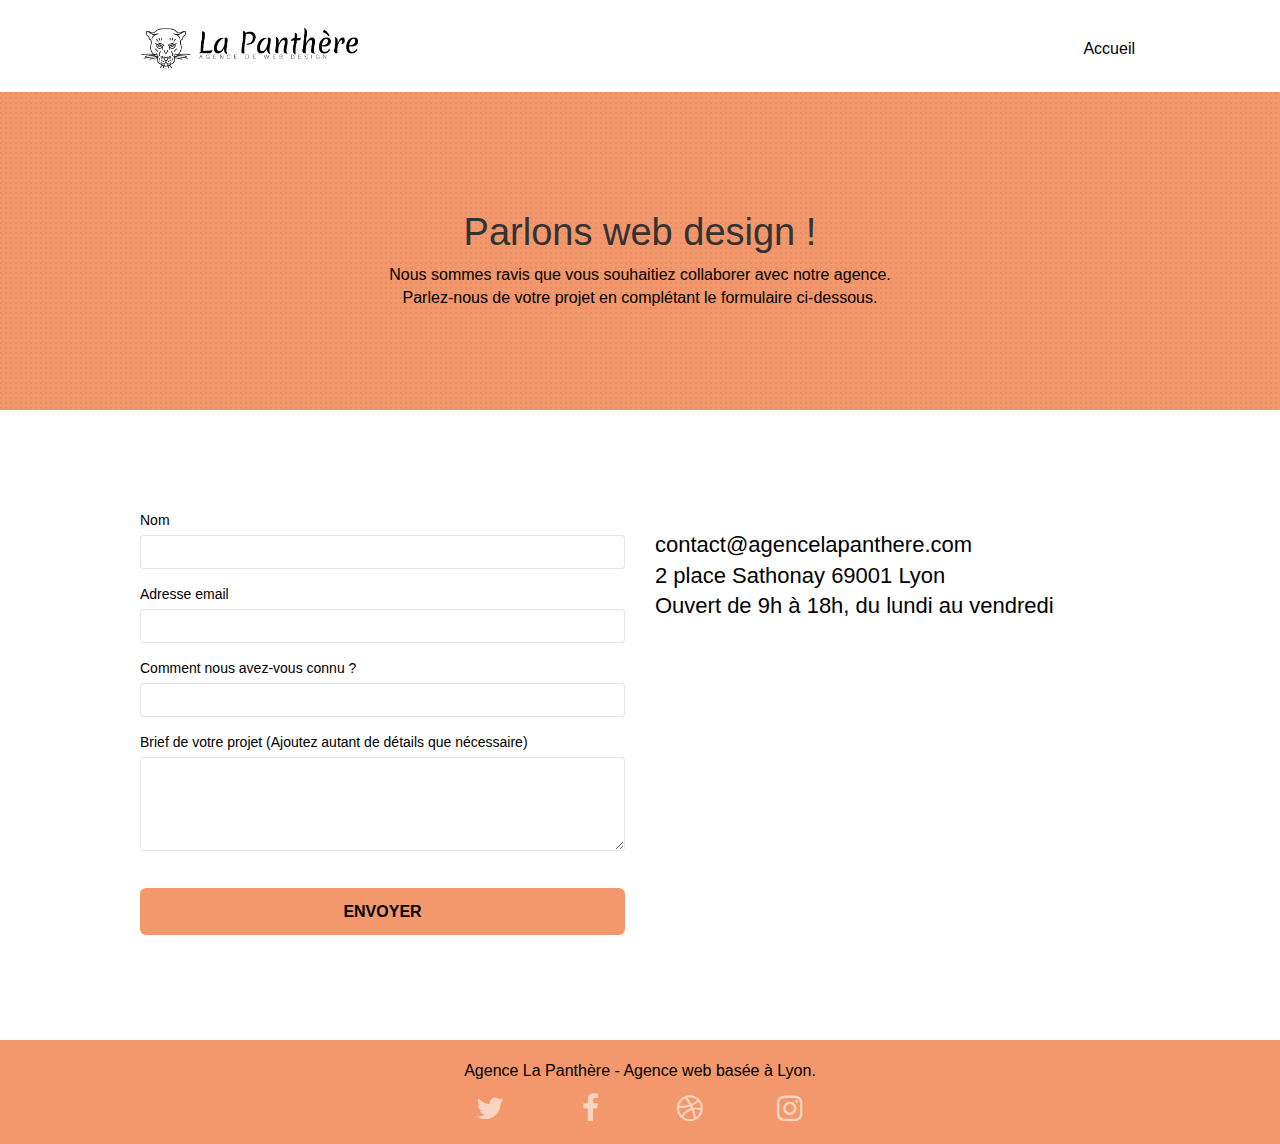
==== commit 6880e737: "change code source" ====
--- a/contact.html
+++ b/contact.html
@@ -159,7 +159,7 @@
 			<div class="container bloc-sm">
 				<div class="row">
 					<div class="col-sm-12">
-						<p class="text-center white">
+						<p class="text-center ">
 							Agence La Panthère - Agence web basée à Lyon.<br>
 						</p>
 						<div class="row row-no-gutters social">
--- a/css/style.css
+++ b/css/style.css
@@ -442,7 +442,7 @@
     h1, h2, h3, h4, h5, h6, p, label, .btn, a {
     font-family : "helvetica";
     font-weight : 400;
-    color : #575757 !important ;
+    color : black !important ;
     }
     .container {
     max-width : 1000px;
@@ -463,7 +463,7 @@
     margin : auto auto auto auto;
     }
     p {
-    font-size : 11px;
+    font-size : 16px;
     }
     .tight-width-whitespace {
     max-width : 600px;
@@ -541,11 +541,11 @@
     background-color : #F3976C;
     }
     .tc-white {
-    color : #F3976C !important ;
+    color : #ffffff !important ;
     }
     .btn-atomic-tangerine {
     background : #F3976C;
-    color : #FFFFFF !important ;
+    color : #000000 !important ;
     }
     .btn-atomic-tangerine:hover {
     background : #c27956 !important ;
@@ -568,16 +568,16 @@
     border-color : #364577 !important ;
     }
     .bg-dots-bg {
-    background-image : url("img/dots-bg.png");
+    background-image : url("../img/dots-bg.png");
     }
     .bg-lines-h2-bg {
-    background-image : url("img/lines-h2-bg.png");
+    background-image : url("../img/lines-h2-bg.png");
     }
     .bg-banniere {
-    background-image : url("img/agence-la-panthere.jpg");
+    background-image : url("../img/agence-la-panthere.jpg");
     }
     .bg-presentation {
-    background-image : url("img/image-de-presentation.bmp");
+    background-image : url("../img/image-de-presentation.webp");
     }
     @media (max-width: 1024px) {
     .bloc {
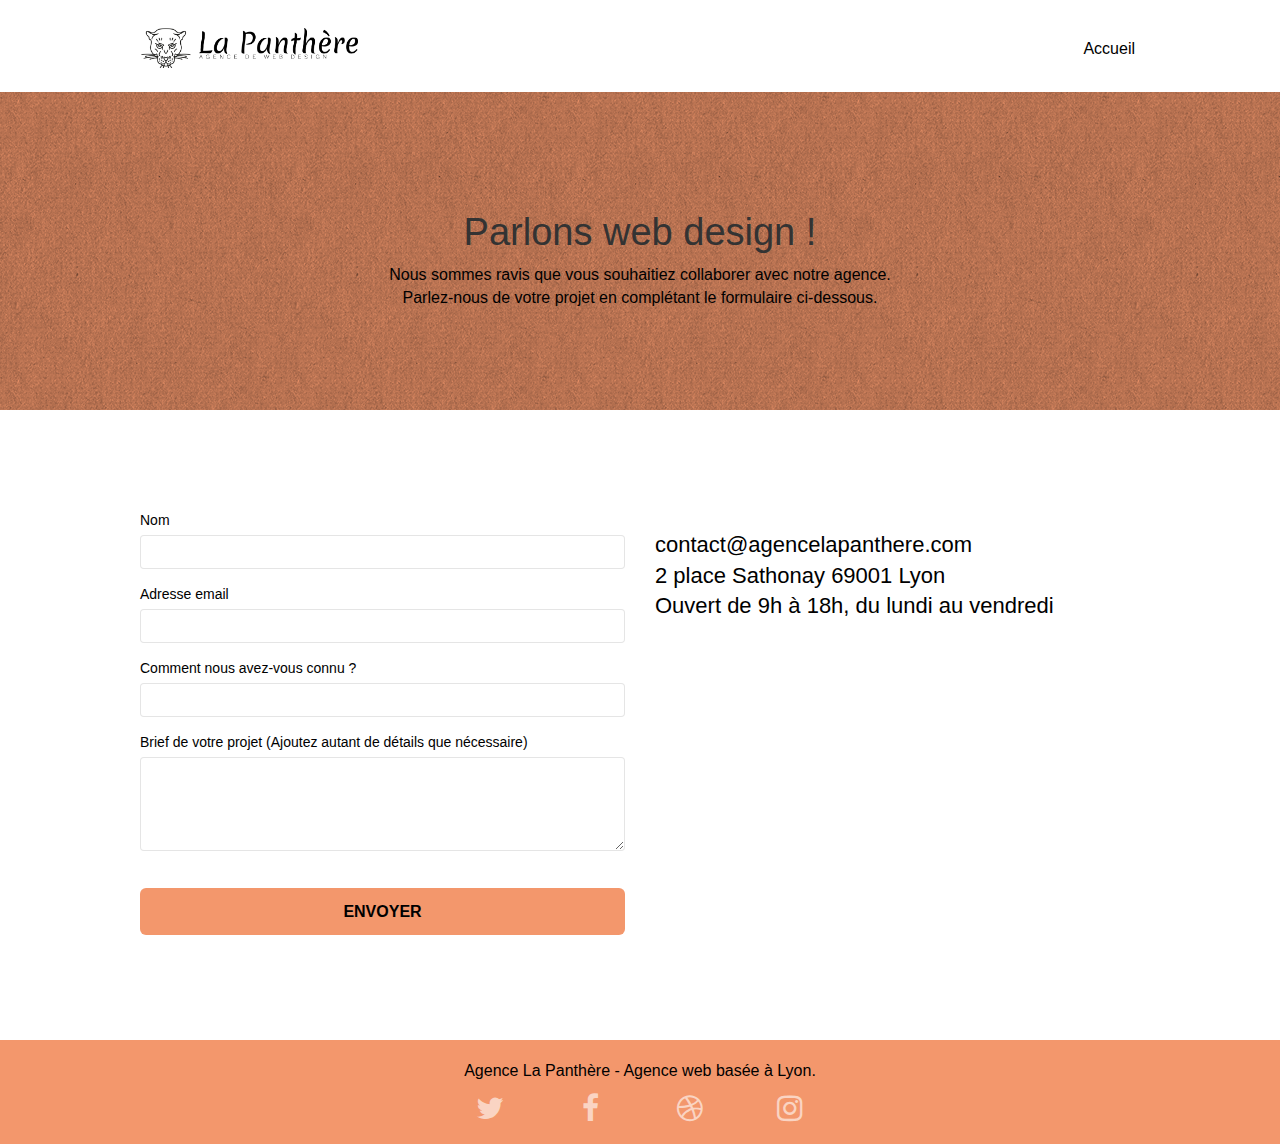
==== commit 2b676e14: "change img code" ====
--- a/css/style.css
+++ b/css/style.css
@@ -60,7 +60,7 @@
     right : 0;
     }
     .texture-paper::before {
-    background : url("img/texture-paper.png");
+    background : url("../img/texture-paper.png");
     background-size : 280px 280px;
     }
     .b-parallax {
